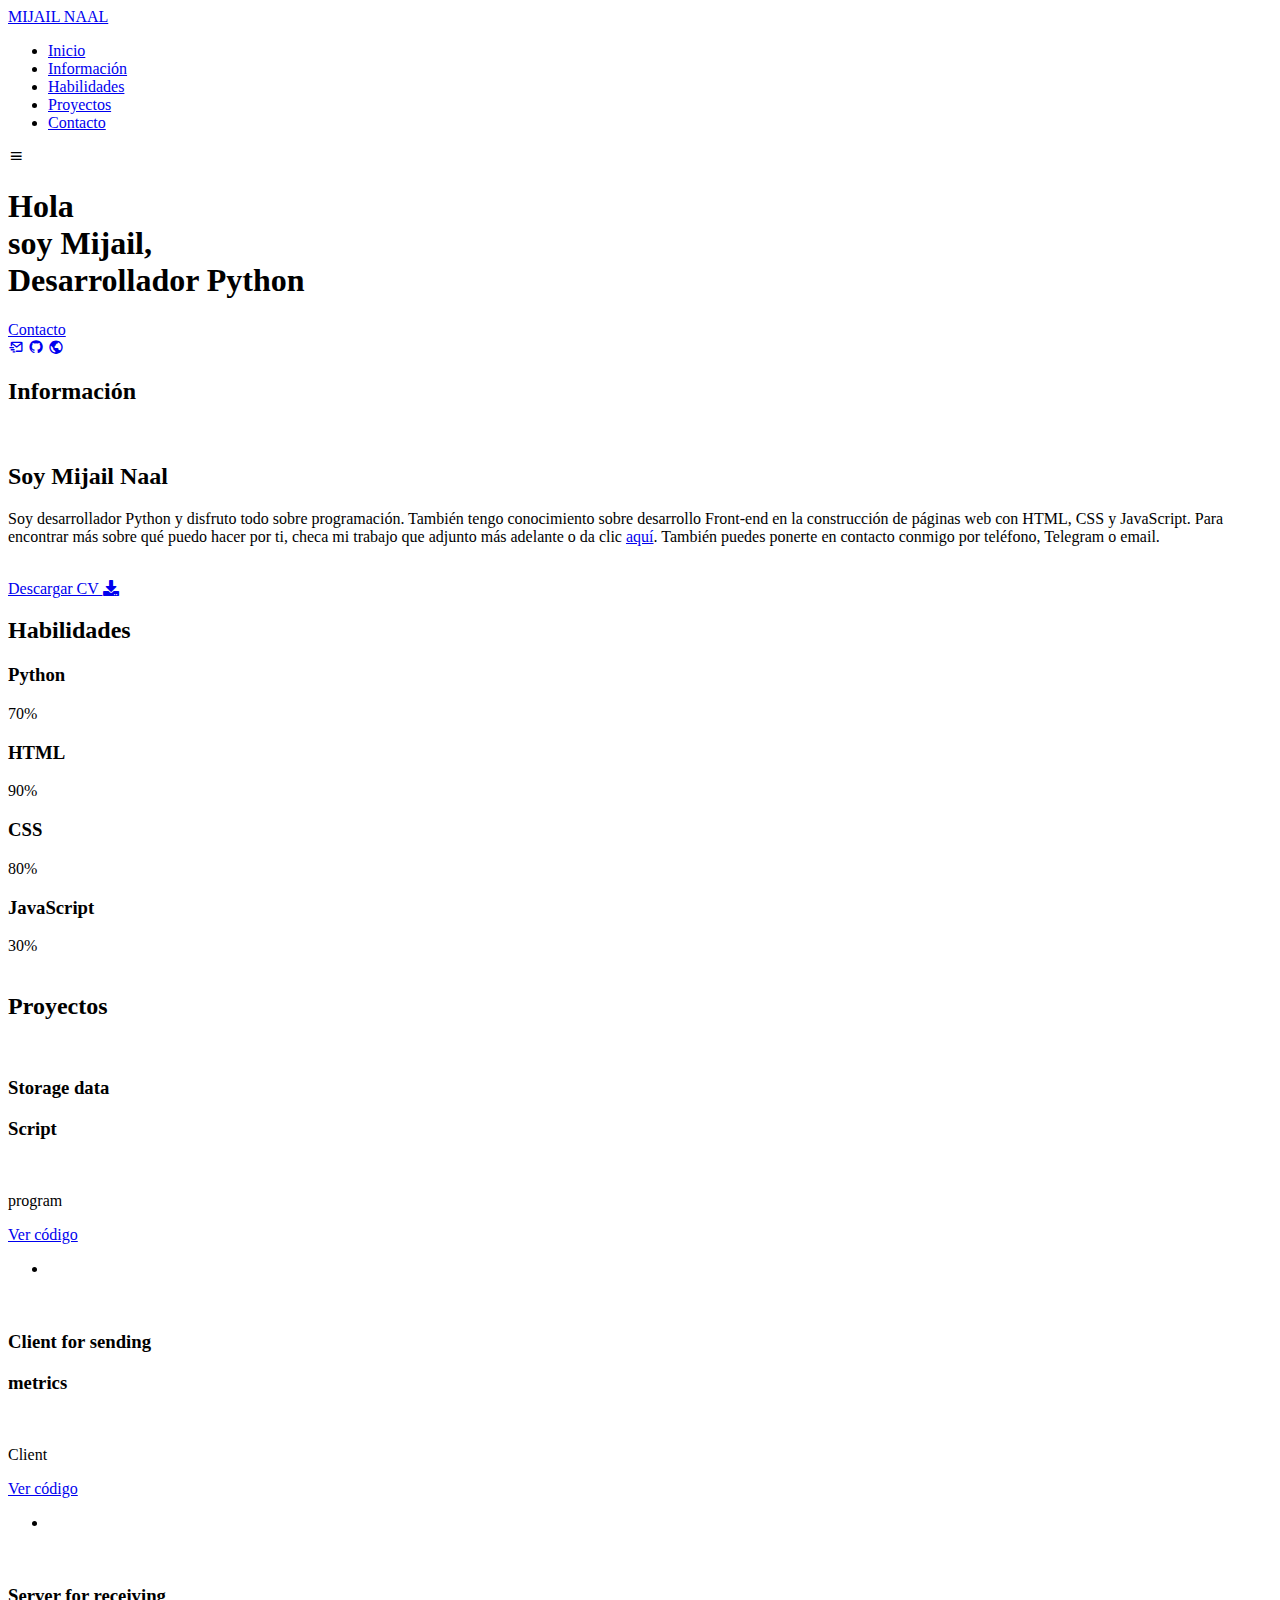
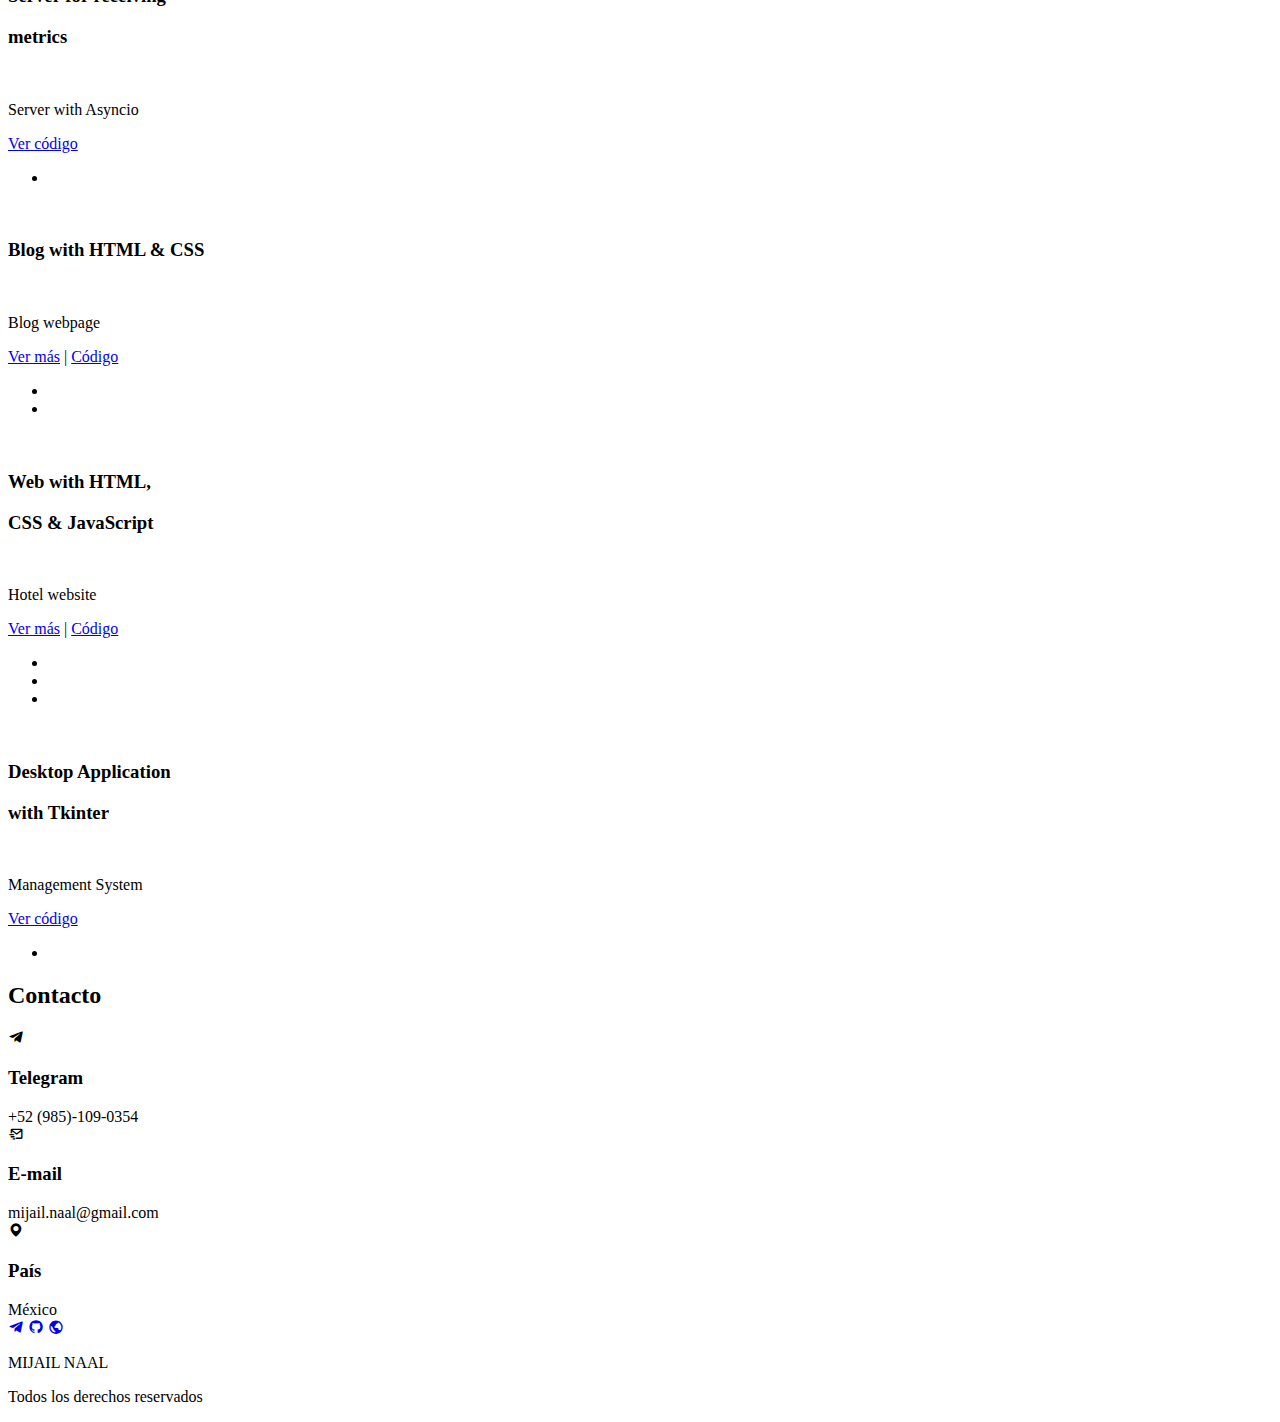
==== es.html @ ea634a6d "Update es.html" ====
<!DOCTYPE html>
<html lang="es">

<head>
    <meta charset="UTF-8">
    <meta http-equiv="X-UA-Compatible" content="IE=edge">
    <meta name="viewport" content="width=device-width, initial-scale=1.0">

    <link rel="stylesheet" href="assets/css/styles.css">

    <!-- =====BOX ICONS===== -->
    <link href='https://cdn.jsdelivr.net/npm/boxicons@2.0.5/css/boxicons.min.css' rel='stylesheet'>
    <link rel="stylesheet" href="https://cdnjs.cloudflare.com/ajax/libs/font-awesome/5.15.4/css/all.min.css">

    <title>Portafolio MIJAIL NAAL</title>
</head>

<body>
    <!--===== HEADER =====-->
    <header class="l-header">
        <nav class="nav bd-grid">
            <div>
                <a href="#" class="nav__logo">MIJAIL NAAL</a>
            </div>
            <div class="nav__menu" id="nav-menu">
                <ul class="nav__list">
                    <li class="nav__item"><a href="#home" class="nav__link active-link">Inicio</a></li>
                    <li class="nav__item"><a href="#about" class="nav__link">Información</a></li>
                    <li class="nav__item"><a href="#skills" class="nav__link">Habilidades</a></li>
                    <li class="nav__item"><a href="#work" class="nav__link">Proyectos</a></li>
                    <li class="nav__item"><a href="#contact" class="nav__link">Contacto</a></li>
                </ul>
            </div>
            <div class="nav__toggle" id="nav-toggle">
                <i class='bx bx-menu'></i>
            </div>
        </nav>
    </header>

    <main class="l-main">
        <!--===== HOME =====-->
        <div class="home__background">
            <section class="home bd-grid" id="home">
                <div class="home__data">
                    <h1 class="home__title">Hola<br>soy <span class="home__title-color">Mijail,</span><br> Desarrollador
                        Python
                    </h1>
                    <a href="#contact" class="button button__transition">Contacto</a>
                </div>
                <div class="home__social">
                    <a href="#contact" class="home__social-icon"><i class='bx bx-mail-send'></i></a>
                    <a href="https://github.com/MIJAIL-NAAL" target="_blank" class="home__social-icon"><i
                            class='bx bxl-github'></i></a>
                    <a href="index.html" class="home__social-icon" title="English"><i class="bx bx-world"></i></a>
                </div>
            </section>
        </div>

        <!--===== ABOUT =====-->
        <section class="about section " id="about">
            <h2 class="section-title">Información</h2>
            <div class="about__container bd-grid">
                <div class="about__img">
                    <img src="assets/img/about.jpg" alt="">
                </div>
                <div>
                    <h2 class="about__subtitle">Soy Mijail Naal</h2>
                    <p class="about__text">Soy desarrollador Python y disfruto todo sobre programación. También tengo
                        conocimiento sobre desarrollo Front-end en la construcción de páginas web con HTML, CSS y
                        JavaScript. Para encontrar más sobre qué puedo hacer por ti, checa mi trabajo que adjunto más
                        adelante o da clic <a href="#work">aquí</a>. También puedes ponerte en contacto conmigo por
                        teléfono, Telegram o email.
                    </p>
                    <br>
                    <div>
                        <a download="" href="assets/cv/cv-esp.pdf" target="_blank" class="button">
                            Descargar CV <i class="fas fa-download button__icon"></i>
                        </a>
                    </div>
                </div>
            </div>
        </section>

        <!--===== SKILLS =====-->
        <section class="skills section" id="skills">
            <h2 class="section-title">Habilidades</h2>
            <div class="skills__container bd-grid">
                <div>
                    <div class="skills__data">
                        <div class="skills__names">
                            <h3 class="skills__name">Python</h3>
                            <span class="skills__number">70%</span>
                        </div>
                        <div class="skills__bar">
                            <span class="skills__percentage skills__python"></span>
                        </div>
                    </div>
                    <div class="skills__data">
                        <div class="skills__names">
                            <h3 class="skills__name">HTML</h3>
                            <span class="skills__number">90%</span>
                        </div>
                        <div class="skills__bar">
                            <span class="skills__percentage skills__html"></span>
                        </div>
                    </div>
                    <div class="skills__data">
                        <div class="skills__names">

                            <h3 class="skills__name">CSS</h3>
                            <span class="skills__number">80%</span>
                        </div>
                        <div class="skills__bar">
                            <span class="skills__percentage skills__css"></span>
                        </div>
                    </div>
                    <div class="skills__data">
                        <div class="skills__names">
                            <h3 class="skills__name">JavaScript</h3>
                            <span class="skills__number">30%</span>
                        </div>
                        <div class="skills__bar">
                            <span class="skills__percentage skills__js"></span>
                        </div>
                    </div>
                </div>
                <div>
                    <img src="assets/img/skills.jpg" alt="" class="skills__img">
                </div>
            </div>
        </section>

        <!--===== WORK =====-->
        <section class="work section" id="work">
            <h2 class="section-title">Proyectos</h2>
            <div class="work__container bd-grid">
                <div>
                    <div class="work__img">
                        <img src="assets/img/work-0.jpg" alt="">
                        <div class="content">
                            <h3>Storage data</h3>
                            <h3>Script</h3>
                            <br>
                            <p>program</p>
                            <a href="https://github.com/MIJAIL-NAAL/storage" target="_blank" class="btn">Ver código</a>
                        </div>
                    </div>
                    <div class="tech-container">
                        <ul class="tech-ul">
                            <li class="tech-li"><img src="assets/img/logos/python.svg" alt=""></li>
                        </ul>
                    </div>
                </div>
                <div>
                    <div class="work__img">
                        <img src="assets/img/work-1.jpg" alt="">
                        <div class="content">
                            <h3>Client for sending</h3>
                            <h3>metrics</h3>
                            <br>
                            <p>Client</p>
                            <a href="https://github.com/MIJAIL-NAAL/client" target="_blank" class="btn">Ver código</a>
                        </div>
                    </div>
                    <div class="tech-container">
                        <ul class="tech-ul">
                            <li class="tech-li"><img src="assets/img/logos/python.svg" alt=""></li>
                        </ul>
                    </div>
                </div>
                <div>
                    <div class="work__img">
                        <img src="assets/img/work-2.jpg" alt="">
                        <div class="content">
                            <h3>Server for receiving</h3>
                            <h3>metrics</h3>
                            <br>
                            <p>Server with Asyncio</p>
                            <a href="https://github.com/MIJAIL-NAAL/server" target="_blank" class="btn">Ver código</a>
                        </div>
                    </div>
                    <div class="tech-container">
                        <ul class="tech-ul">
                            <li class="tech-li"><img src="assets/img/logos/python.svg" alt=""></li>
                        </ul>
                    </div>
                </div>

                <!---->

                <div>
                    <div class="work__img">
                        <img src="assets/img/work-3.jpg" alt="">
                        <div class="content">
                            <h3>Blog with HTML & CSS</h3>
                            <br>
                            <p>Blog webpage</p>
                            <a href="https://mijail-naal.github.io/blog/index.html" target="_blank" class="btn">Ver más</a> |
                            <a href="https://github.com/MIJAIL-NAAL/blog" target="_blank" class="btn">Código</a>
                        </div>
                    </div>
                    <div class="tech-container">
                        <ul class="tech-ul">
                            <li class="tech-li"><img src="assets/img/logos/html5.svg" alt=""></li>
                            <li class="tech-li"><img src="assets/img/logos/css3.svg" alt=""></li>
                        </ul>
                    </div>
                </div>
                <div>
                    <div class="work__img">
                        <img src="assets/img/work-4.jpg" alt="">
                        <div class="content">
                            <h3>Web with HTML,</h3>
                            <h3>CSS & JavaScript</h3>
                            <br>
                            <p>Hotel website</p>
                            <a href="https://mijail-naal.github.io/lorem/index.html" target="_blank" class="btn">Ver más</a> |
                            <a href="https://github.com/MIJAIL-NAAL/lorem" target="_blank" class="btn">Código</a>
                        </div>
                    </div>
                    <div class="tech-container">
                        <ul class="tech-ul">
                            <li class="tech-li"><img src="assets/img/logos/html5.svg" alt=""></li>
                            <li class="tech-li"><img src="assets/img/logos/css3.svg" alt=""></li>
                            <li class="tech-li"><img src="assets/img/logos/javascript.svg" alt=""></li>
                        </ul>
                    </div>
                </div>
                <div>
                    <div class="work__img">
                        <img src="assets/img/work-5.jpg" alt="">
                        <div class="content"> 
                            <h3>Desktop Application</h3>
                            <h3>with Tkinter</h3>
                            <br>
                            <p>Management System</p>
                            <a href="https://github.com/MIJAIL-NAAL/desktop_app" target="_blank" class="btn">Ver código</a>
                        </div>
                    </div>
                    <div class="tech-container">
                        <ul class="tech-ul">
                            <li class="tech-li"><img src="assets/img/logos/python.svg" alt=""></li>
                        </ul>
                    </div>
                </div>
            </div>
        </section>

        <!--================= CONTACT ME ==================-->
        <section class="contact section contact__section" id="contact">
            <h2 class="section-title">Contacto</h2>
            <div class="contact__container container bd-grid">
                <div class="contact__information">
                    <i class="bx bxl-telegram contact__icon"></i>
                    <div>
                        <h3 class="contact__title">Telegram</h3>
                        <span class="contact__subtitle">+52 (985)-109-0354</span>
                    </div>
                </div>
                <div class="contact__information">
                    <i class="bx bx-mail-send contact__icon"></i>
                    <div>
                        <h3 class="contact__title">E-mail</h3>
                        <span class="contact__subtitle">mijail.naal@gmail.com</span>
                    </div>
                </div>
                <div class="contact__information">
                    <i class="bx bxs-map contact__icon"></i>
                    <div>
                        <h3 class="contact__title">País</h3>
                        <span class="contact__subtitle">México</span>
                    </div>
                </div>
            </div>
        </section>
    </main>

    <!--===== FOOTER =====-->
    <footer class="footer">
        <div class="footer__social">
            <a href="#contact" class="footer__icon"><i class='bx bxl-telegram'></i></a>
            <a href="https://github.com/MIJAIL-NAAL" target="_blank" class="footer__icon"><i
                    class='bx bxl-github'></i></a>
            <a href="index.html" class="footer__icon" title="Translate"><i class="bx bx-world"></i></a>
        </div>
        <p class="footer__title">MIJAIL NAAL</p>
        <span></span>
        <p class="footer__rights">Todos los derechos reservados</p>
    </footer>

    <!--===== SCROLL REVEAL =====-->
    <script src="https://unpkg.com/scrollreveal"></script>

    <!--===== MAIN JS =====-->
    <script src="assets/js/main.js"></script>
</body>

</html>
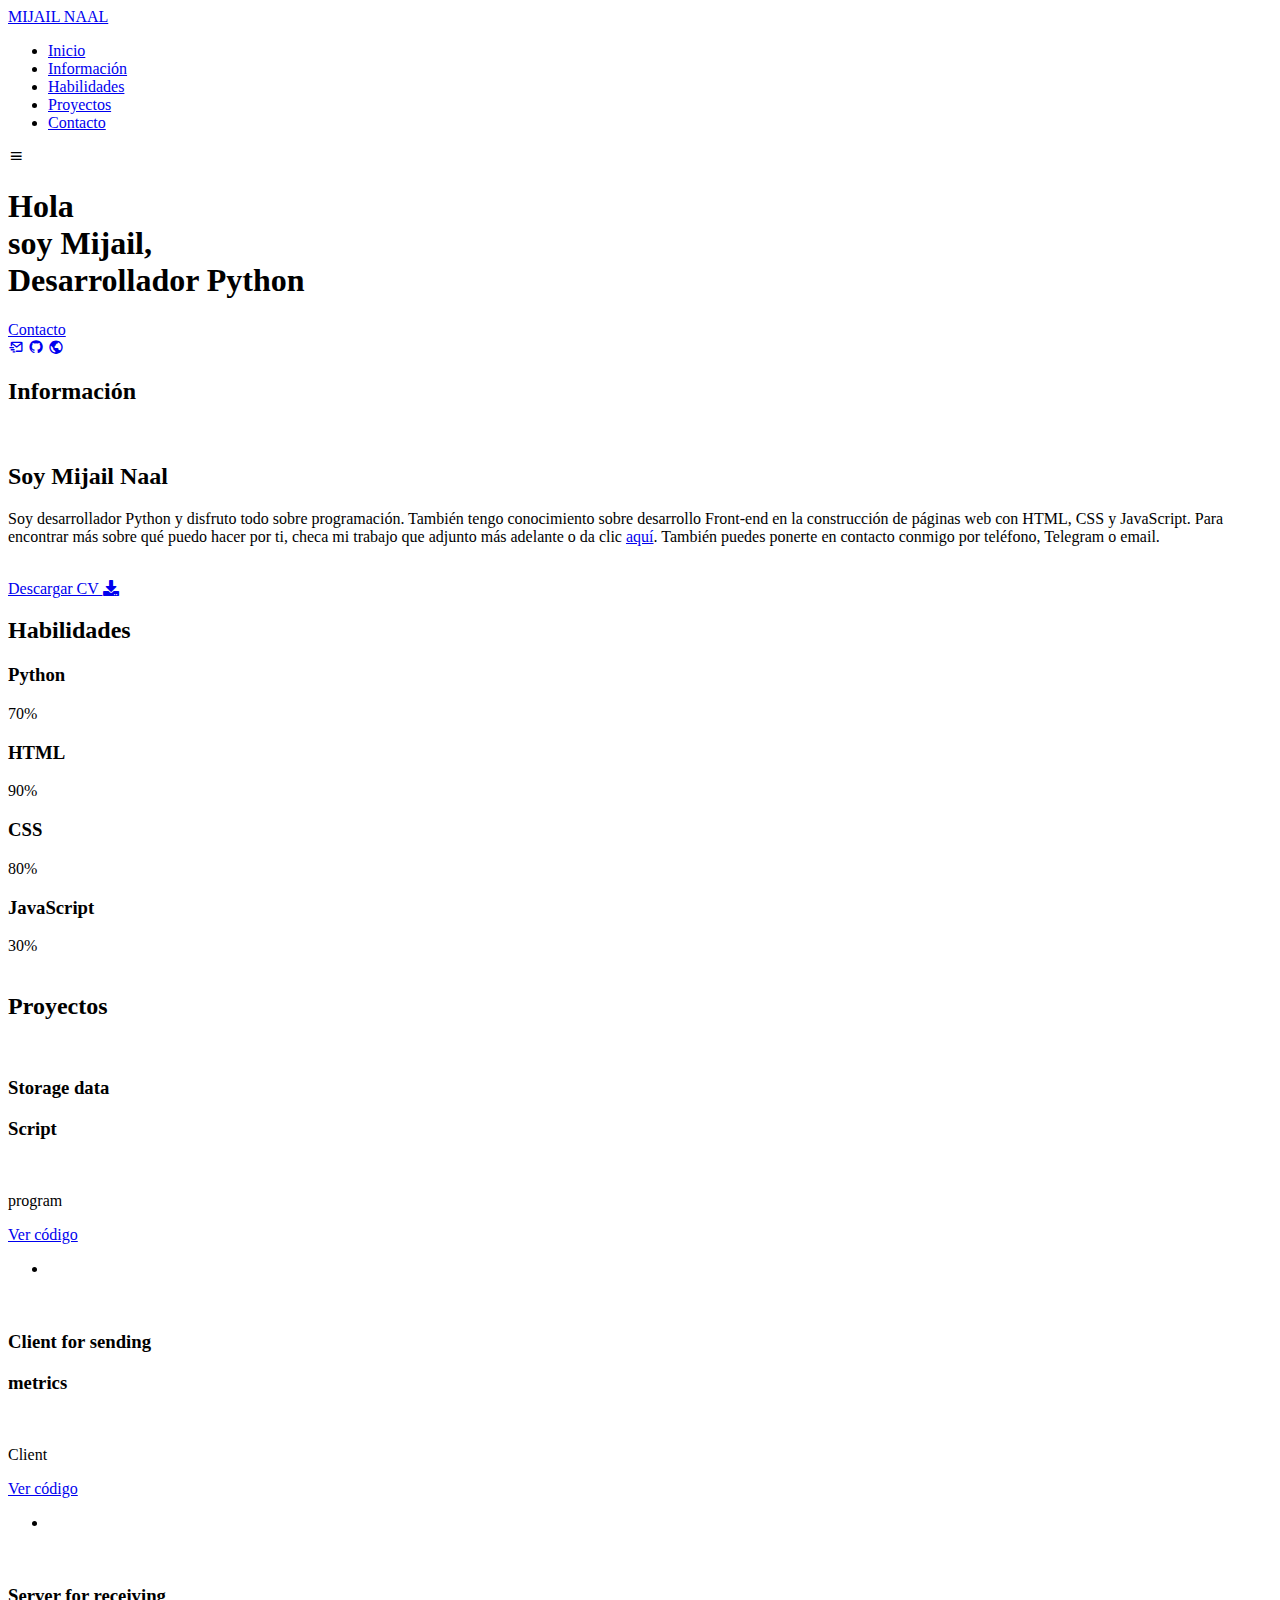
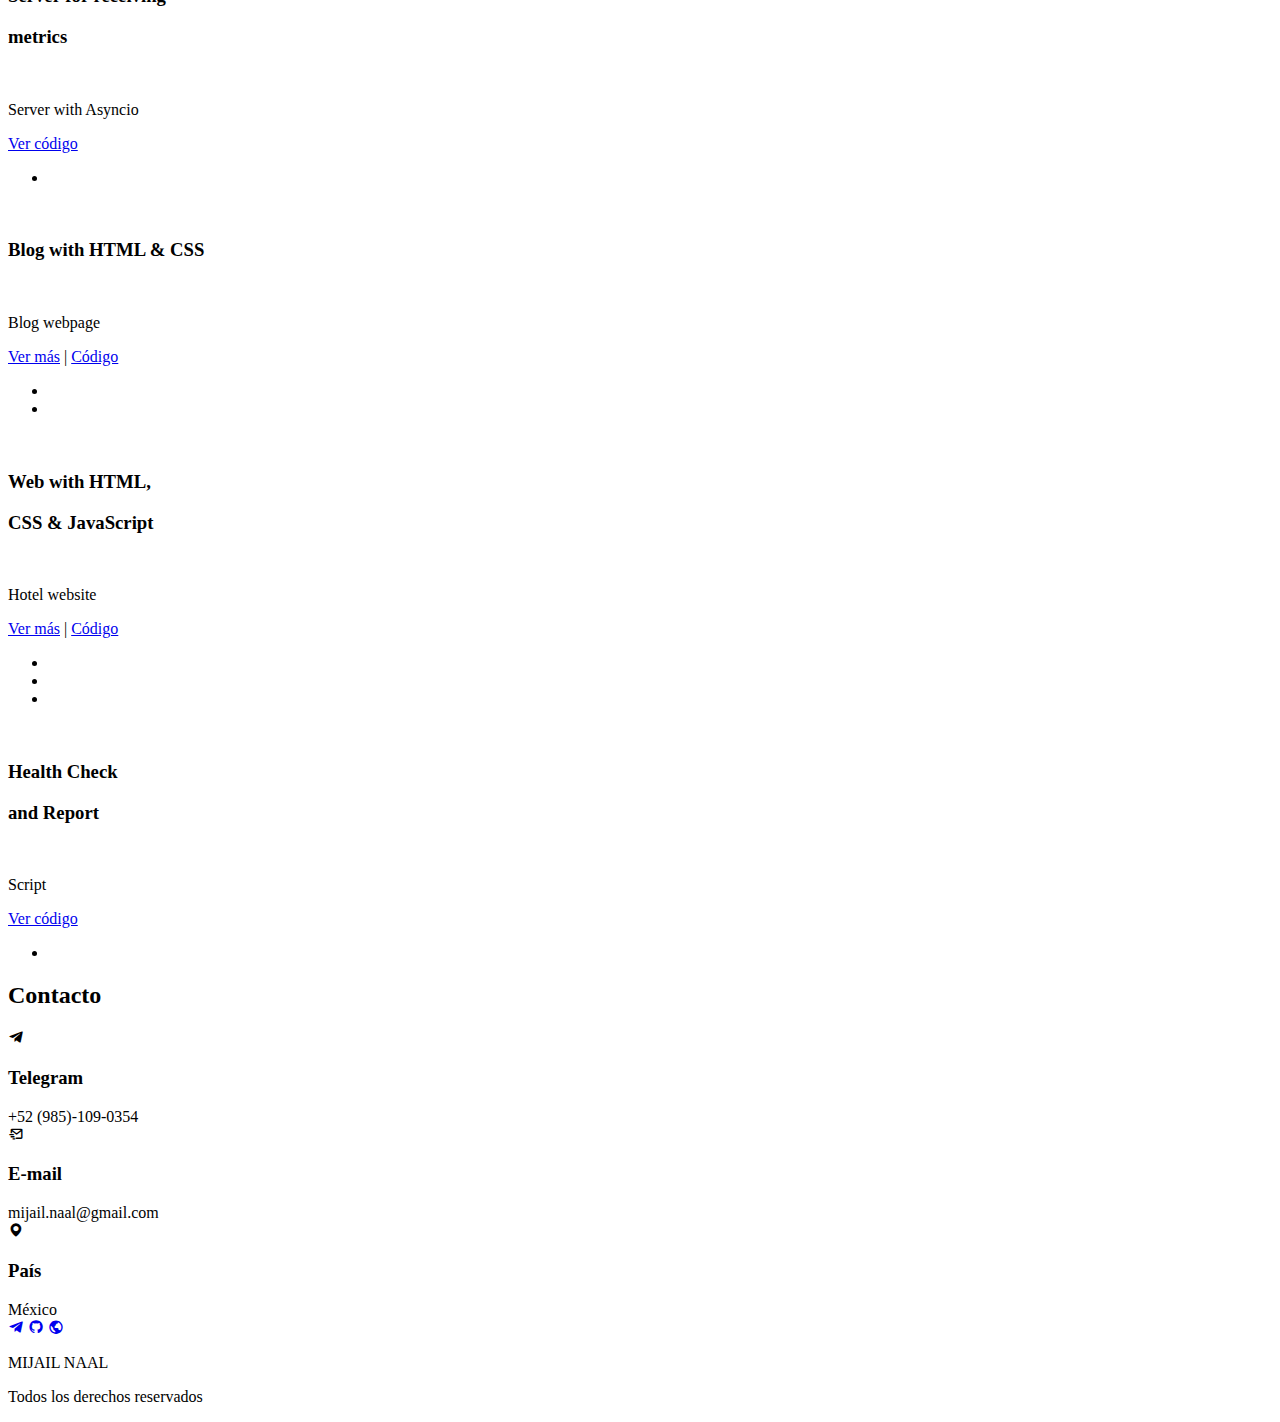
==== commit 43a5b888: "Update es.html" ====
--- a/es.html
+++ b/es.html
@@ -230,11 +230,11 @@
                     <div class="work__img">
                         <img src="assets/img/work-5.jpg" alt="">
                         <div class="content"> 
-                            <h3>Desktop Application</h3>
-                            <h3>with Tkinter</h3>
-                            <br>
-                            <p>Management System</p>
-                            <a href="https://github.com/MIJAIL-NAAL/desktop_app" target="_blank" class="btn">Ver código</a>
+                            <h3>Health Check</h3>
+                            <h3>and Report</h3>
+                            <br>
+                            <p>Script</p>
+                            <a href="https://github.com/MIJAIL-NAAL/health" target="_blank" class="btn">Ver código</a>
                         </div>
                     </div>
                     <div class="tech-container">
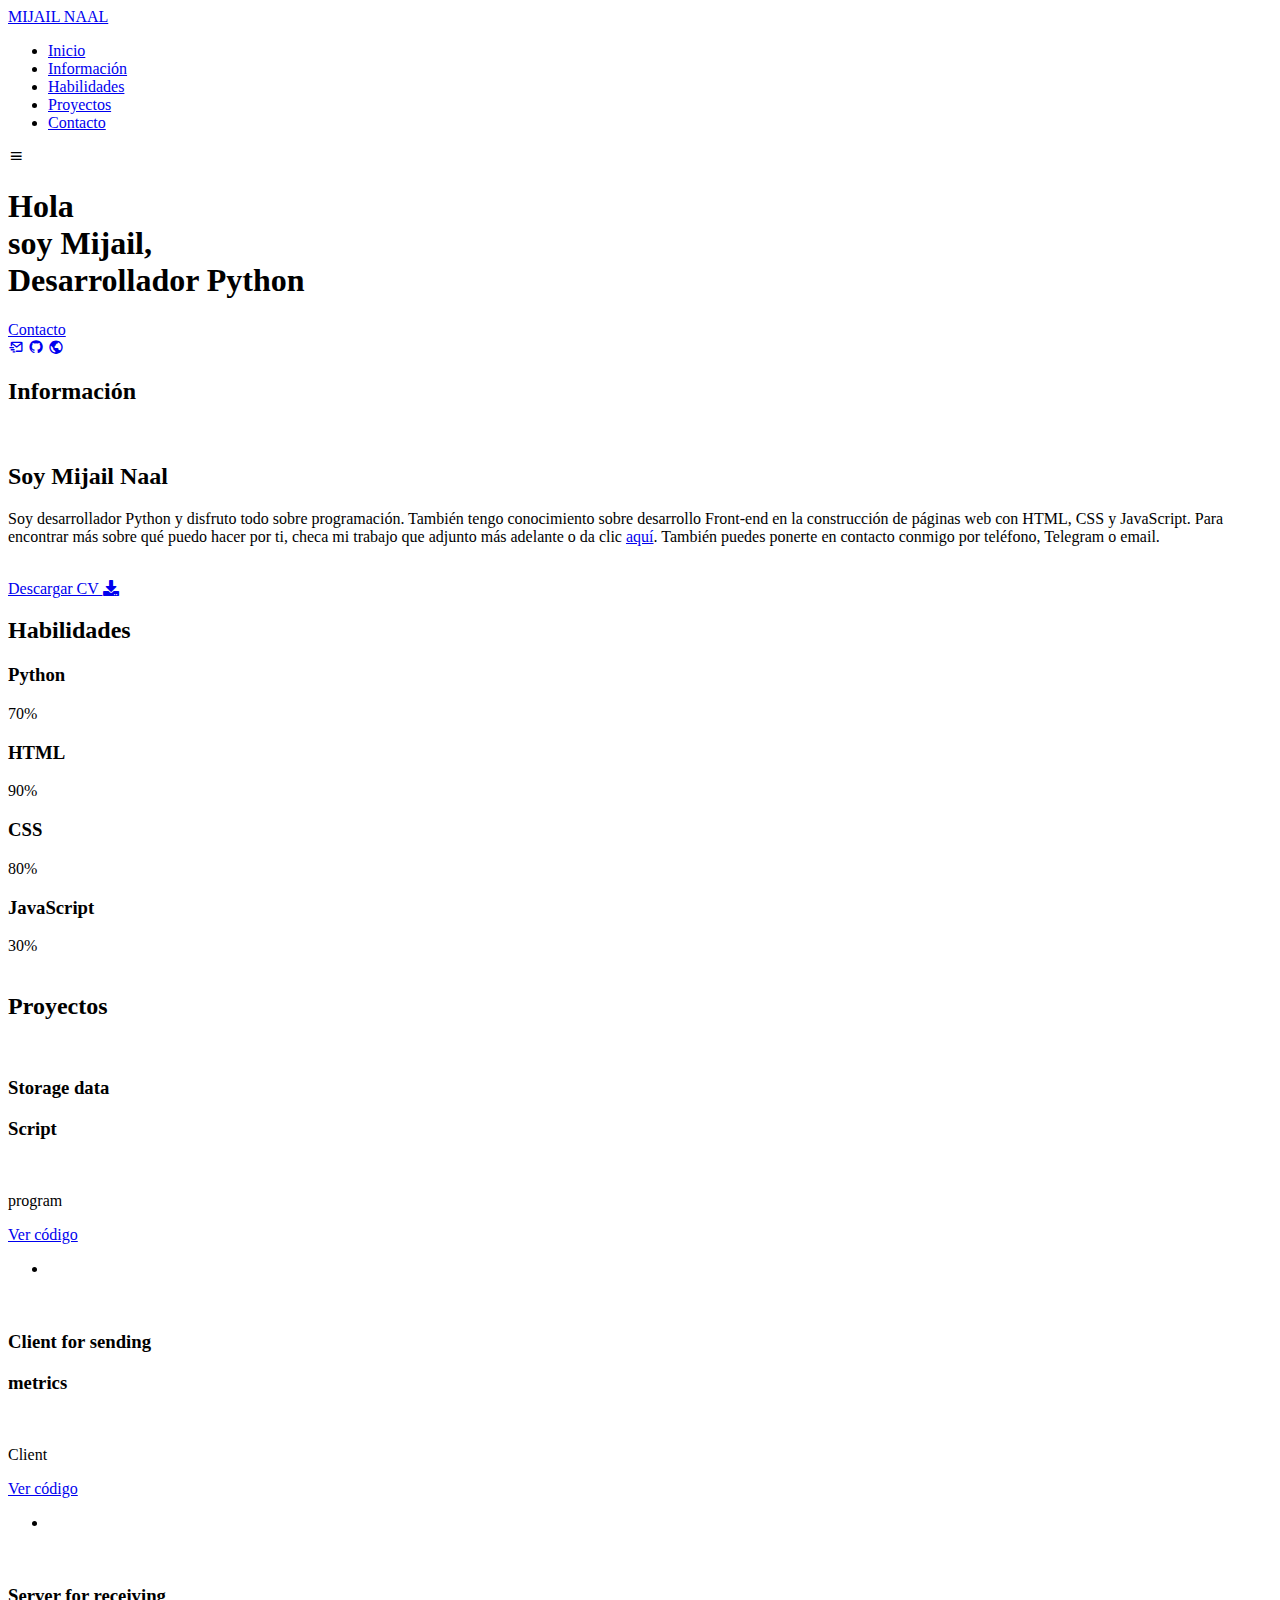
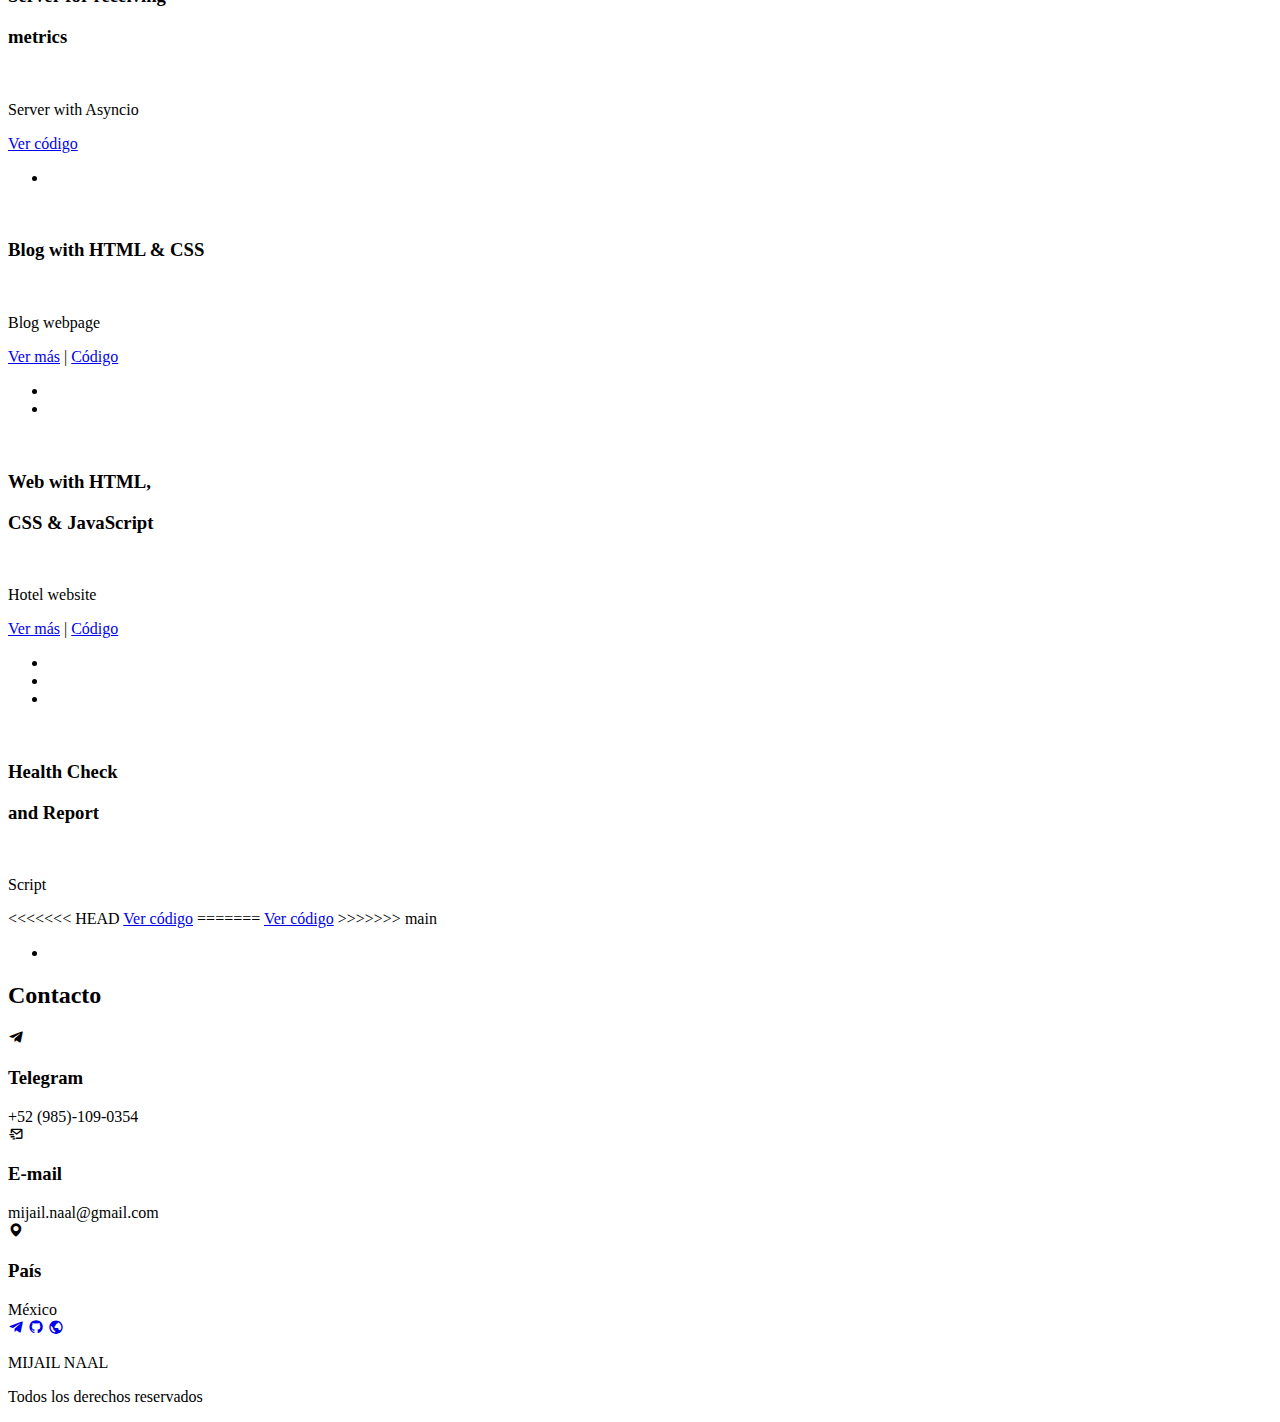
==== commit 95eb6dfd: "update main from gh.pages" ====
--- a/es.html
+++ b/es.html
@@ -234,7 +234,11 @@
                             <h3>and Report</h3>
                             <br>
                             <p>Script</p>
+<<<<<<< HEAD
                             <a href="https://github.com/MIJAIL-NAAL/health" target="_blank" class="btn">Ver código</a>
+=======
+                            <a href="https://github.com/MIJAIL-NAAL/desktop_app" target="_blank" class="btn">Ver código</a>
+>>>>>>> main
                         </div>
                     </div>
                     <div class="tech-container">
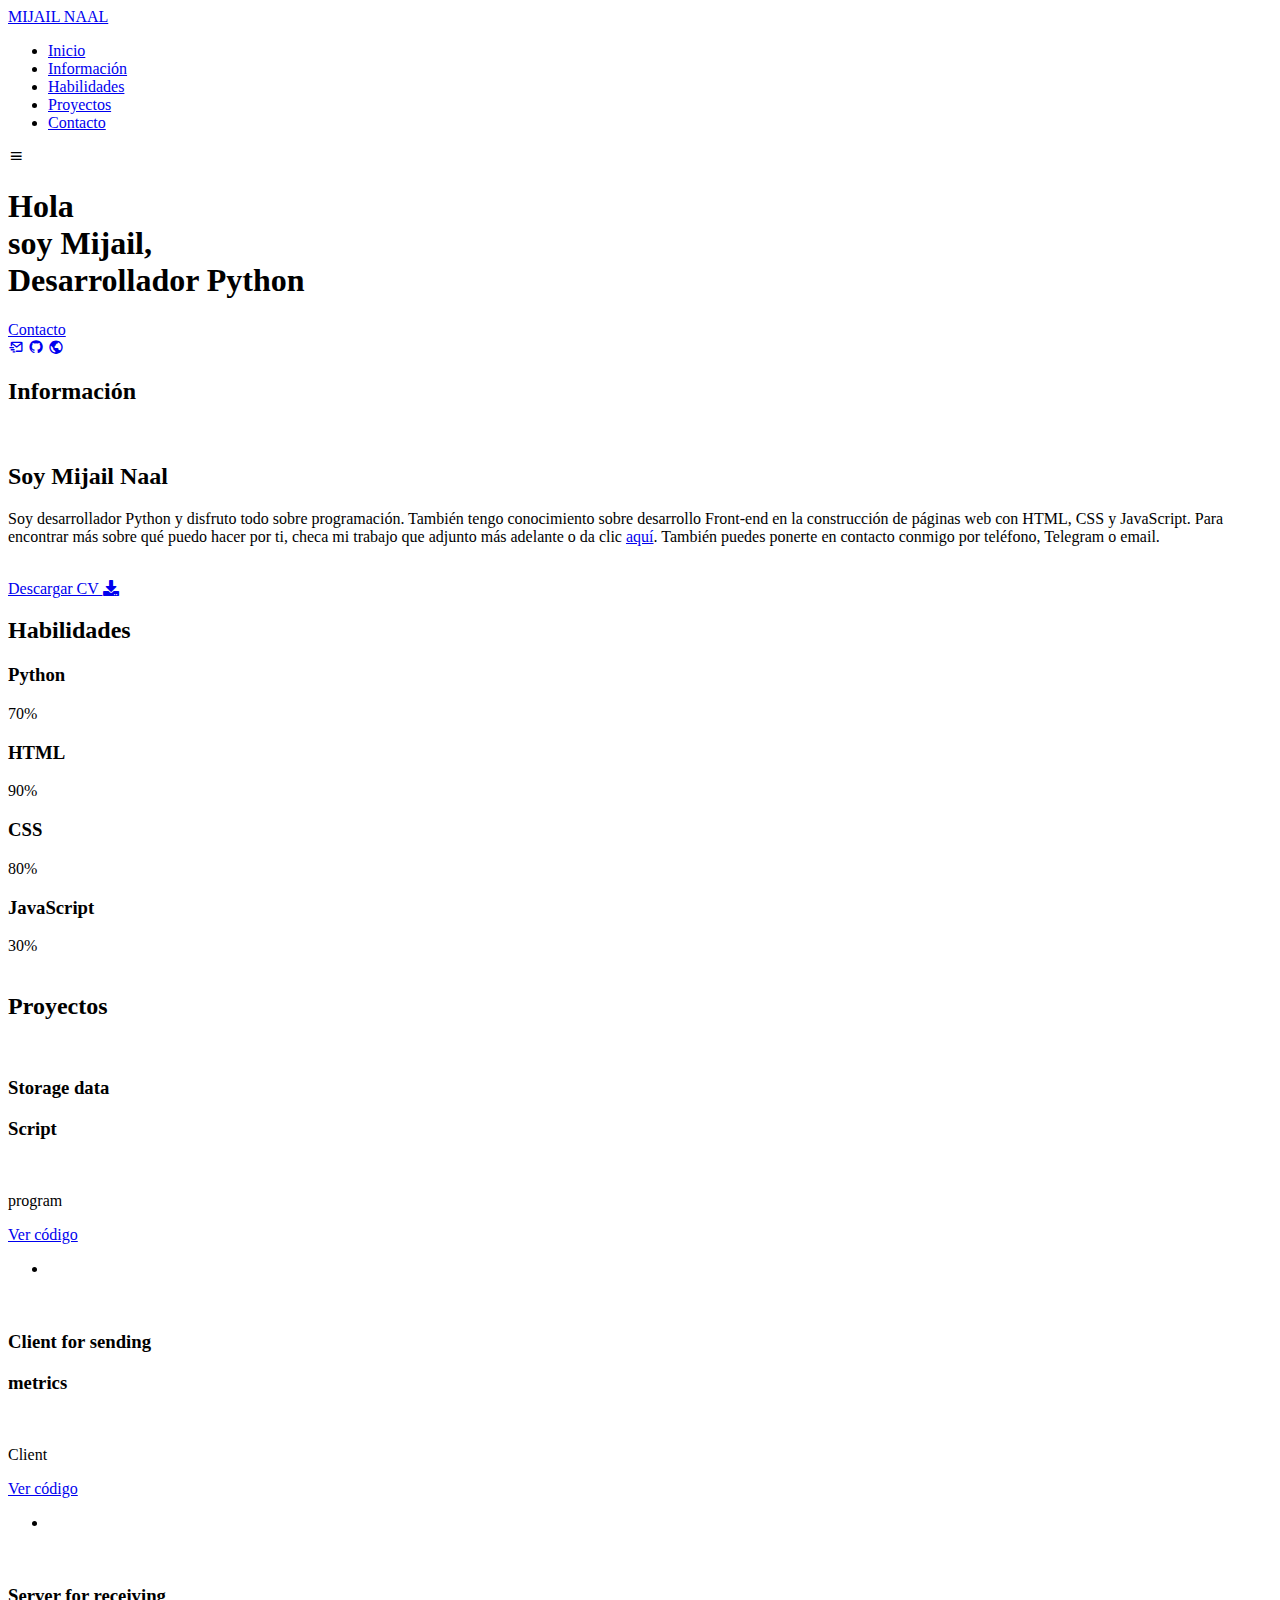
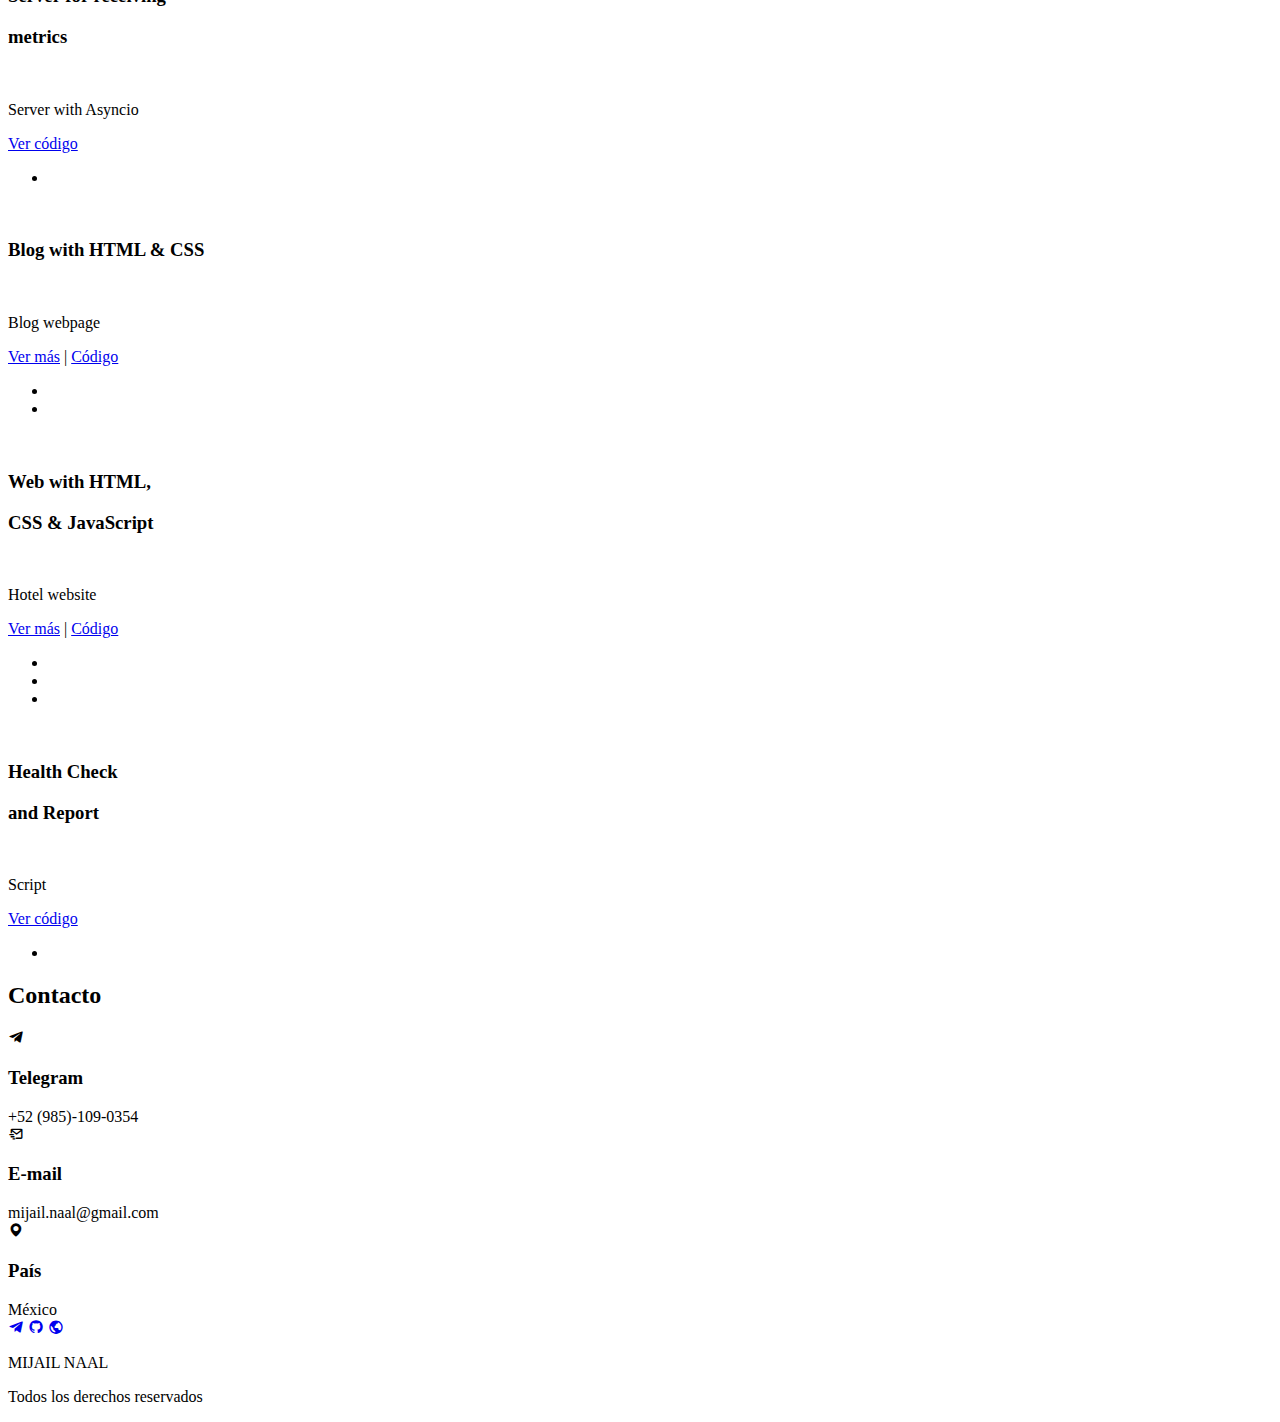
==== commit f3320640: "mod. es.html" ====
--- a/es.html
+++ b/es.html
@@ -234,11 +234,7 @@
                             <h3>and Report</h3>
                             <br>
                             <p>Script</p>
-<<<<<<< HEAD
                             <a href="https://github.com/MIJAIL-NAAL/health" target="_blank" class="btn">Ver código</a>
-=======
-                            <a href="https://github.com/MIJAIL-NAAL/desktop_app" target="_blank" class="btn">Ver código</a>
->>>>>>> main
                         </div>
                     </div>
                     <div class="tech-container">
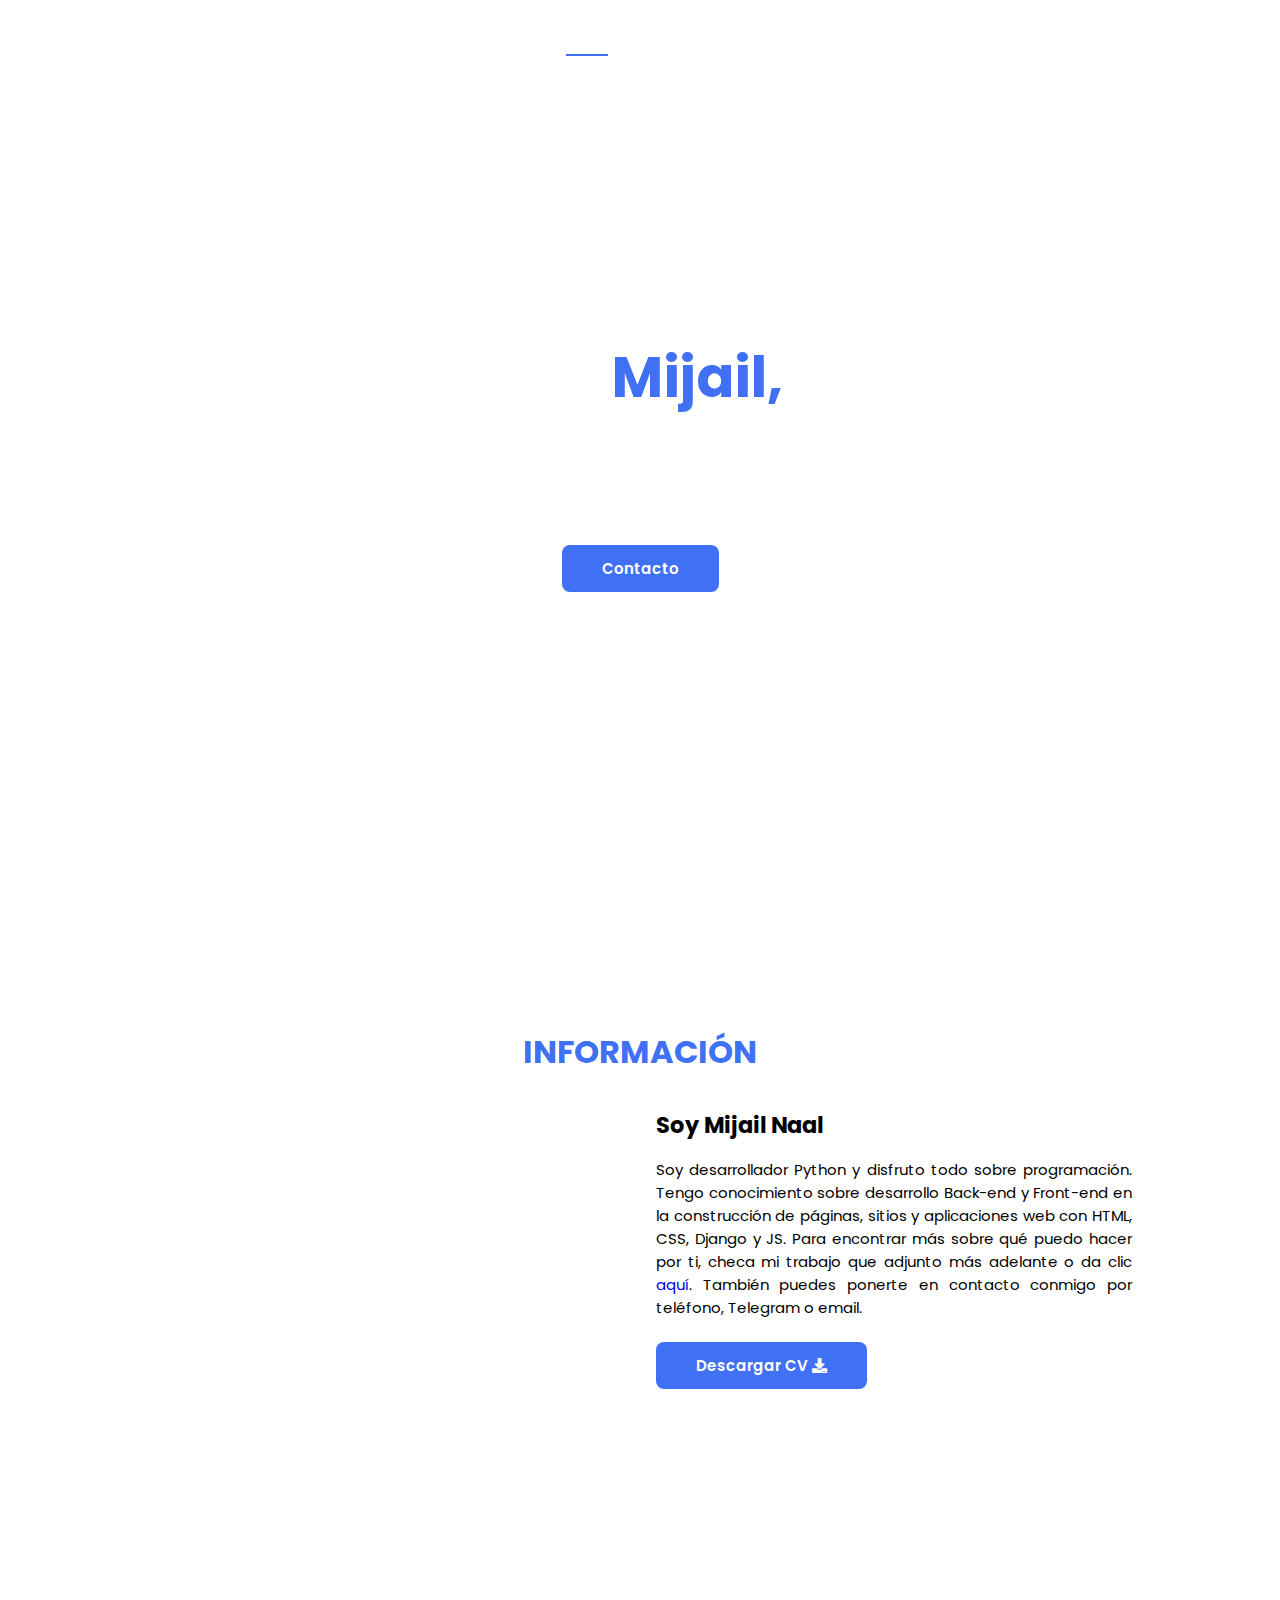
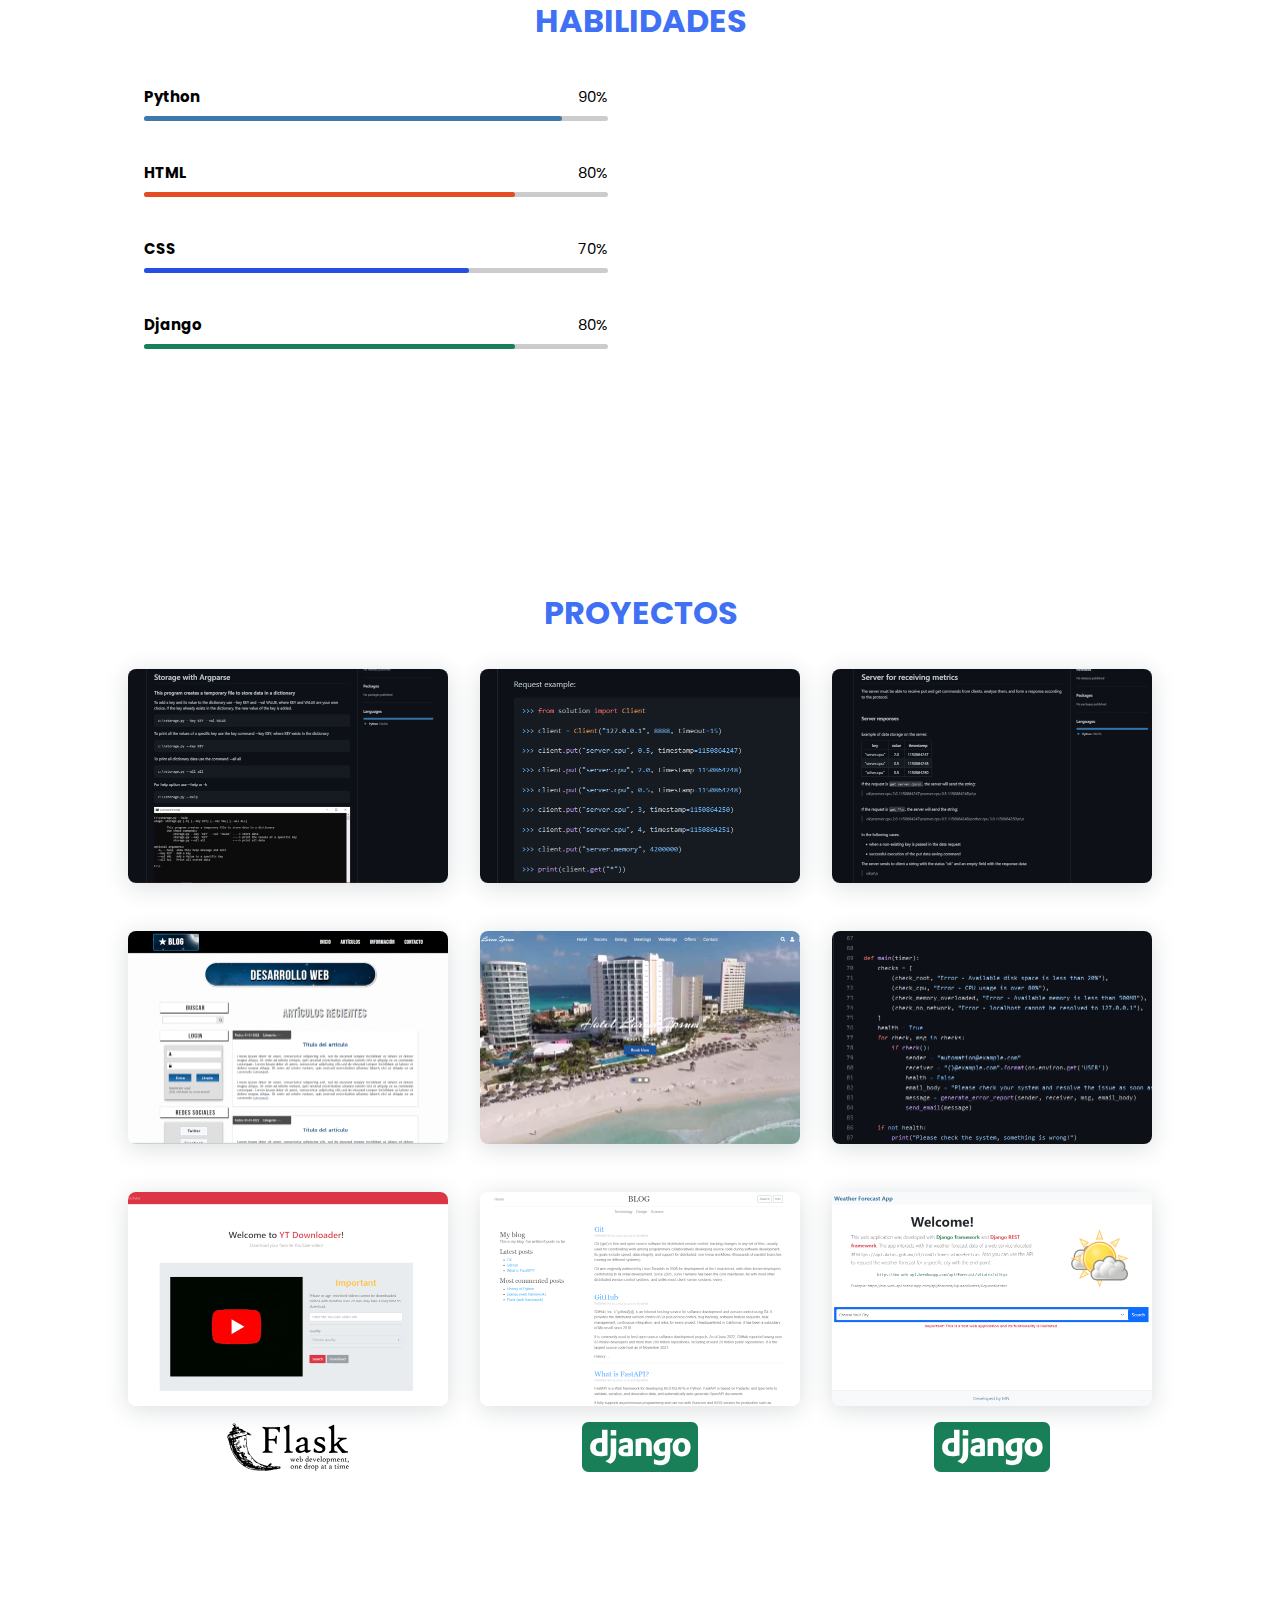
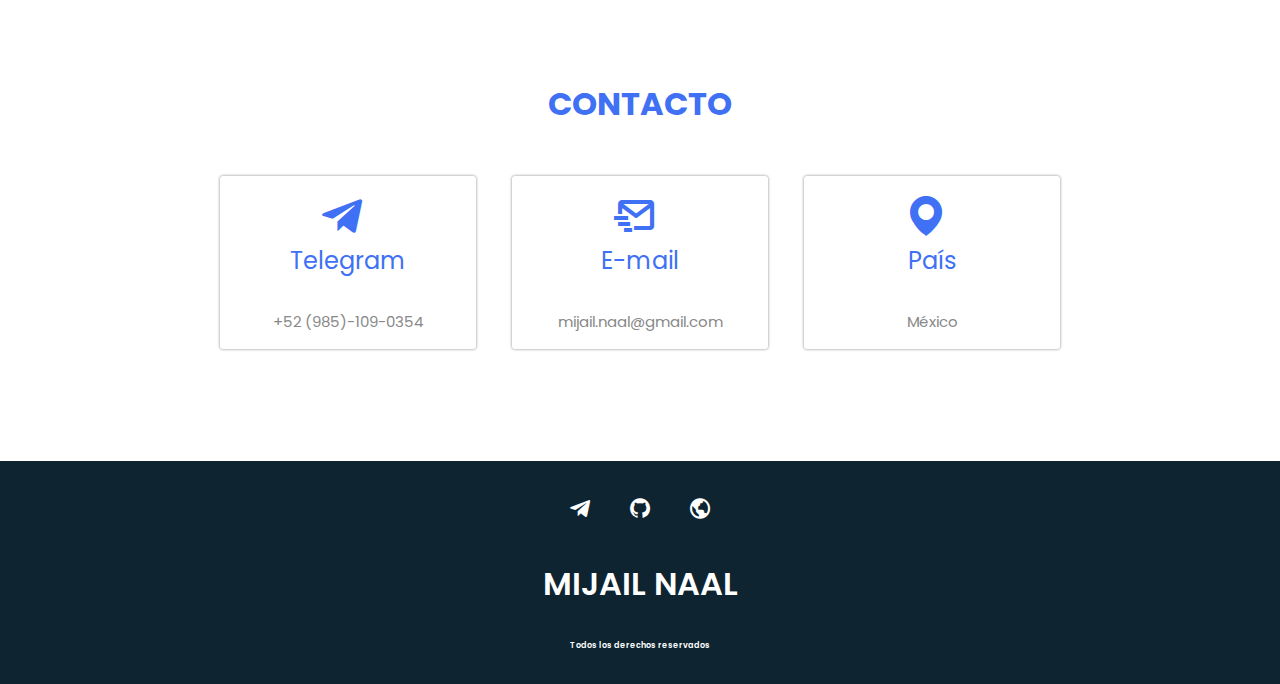
==== commit 7d5b4d4b: "update me" ====
--- a/es.html
+++ b/es.html
@@ -65,9 +65,9 @@
                 </div>
                 <div>
                     <h2 class="about__subtitle">Soy Mijail Naal</h2>
-                    <p class="about__text">Soy desarrollador Python y disfruto todo sobre programación. También tengo
-                        conocimiento sobre desarrollo Front-end en la construcción de páginas web con HTML, CSS y
-                        JavaScript. Para encontrar más sobre qué puedo hacer por ti, checa mi trabajo que adjunto más
+                    <p class="about__text">Soy desarrollador Python y disfruto todo sobre programación. Tengo
+                        conocimiento sobre desarrollo Back-end y Front-end en la construcción de páginas, sitios y aplicaciones 
+                        web con HTML, CSS, Django y JS. Para encontrar más sobre qué puedo hacer por ti, checa mi trabajo que adjunto más
                         adelante o da clic <a href="#work">aquí</a>. También puedes ponerte en contacto conmigo por
                         teléfono, Telegram o email.
                     </p>
@@ -89,7 +89,7 @@
                     <div class="skills__data">
                         <div class="skills__names">
                             <h3 class="skills__name">Python</h3>
-                            <span class="skills__number">70%</span>
+                            <span class="skills__number">90%</span>
                         </div>
                         <div class="skills__bar">
                             <span class="skills__percentage skills__python"></span>
@@ -98,7 +98,7 @@
                     <div class="skills__data">
                         <div class="skills__names">
                             <h3 class="skills__name">HTML</h3>
-                            <span class="skills__number">90%</span>
+                            <span class="skills__number">80%</span>
                         </div>
                         <div class="skills__bar">
                             <span class="skills__percentage skills__html"></span>
@@ -108,7 +108,7 @@
                         <div class="skills__names">
 
                             <h3 class="skills__name">CSS</h3>
-                            <span class="skills__number">80%</span>
+                            <span class="skills__number">70%</span>
                         </div>
                         <div class="skills__bar">
                             <span class="skills__percentage skills__css"></span>
@@ -116,11 +116,11 @@
                     </div>
                     <div class="skills__data">
                         <div class="skills__names">
-                            <h3 class="skills__name">JavaScript</h3>
-                            <span class="skills__number">30%</span>
+                            <h3 class="skills__name">Django</h3>
+                            <span class="skills__number">80%</span>
                         </div>
                         <div class="skills__bar">
-                            <span class="skills__percentage skills__js"></span>
+                            <span class="skills__percentage skills__dj"></span>
                         </div>
                     </div>
                 </div>
@@ -136,12 +136,12 @@
             <div class="work__container bd-grid">
                 <div>
                     <div class="work__img">
-                        <img src="assets/img/work-0.jpg" alt="">
+                        <img src="assets/img/work/storage.png" alt="">
                         <div class="content">
                             <h3>Storage data</h3>
-                            <h3>Script</h3>
-                            <br>
-                            <p>program</p>
+                            <h3>Argparse</h3>
+                            <br>
+                            <p>Program</p>
                             <a href="https://github.com/MIJAIL-NAAL/storage" target="_blank" class="btn">Ver código</a>
                         </div>
                     </div>
@@ -153,7 +153,7 @@
                 </div>
                 <div>
                     <div class="work__img">
-                        <img src="assets/img/work-1.jpg" alt="">
+                        <img src="assets/img/work/client.png" alt="">
                         <div class="content">
                             <h3>Client for sending</h3>
                             <h3>metrics</h3>
@@ -170,7 +170,7 @@
                 </div>
                 <div>
                     <div class="work__img">
-                        <img src="assets/img/work-2.jpg" alt="">
+                        <img src="assets/img/work/server.png" alt="">
                         <div class="content">
                             <h3>Server for receiving</h3>
                             <h3>metrics</h3>
@@ -190,11 +190,11 @@
 
                 <div>
                     <div class="work__img">
-                        <img src="assets/img/work-3.jpg" alt="">
+                        <img src="assets/img/work/blog-css.png" alt="">
                         <div class="content">
                             <h3>Blog with HTML & CSS</h3>
                             <br>
-                            <p>Blog webpage</p>
+                            <p>Web page</p>
                             <a href="https://mijail-naal.github.io/blog/index.html" target="_blank" class="btn">Ver más</a> |
                             <a href="https://github.com/MIJAIL-NAAL/blog" target="_blank" class="btn">Código</a>
                         </div>
@@ -208,12 +208,12 @@
                 </div>
                 <div>
                     <div class="work__img">
-                        <img src="assets/img/work-4.jpg" alt="">
-                        <div class="content">
-                            <h3>Web with HTML,</h3>
+                        <img src="assets/img/work/hotel.png" alt="">
+                        <div class="content">
+                            <h3>Website with HTML,</h3>
                             <h3>CSS & JavaScript</h3>
                             <br>
-                            <p>Hotel website</p>
+                            <p>Web site</p>
                             <a href="https://mijail-naal.github.io/lorem/index.html" target="_blank" class="btn">Ver más</a> |
                             <a href="https://github.com/MIJAIL-NAAL/lorem" target="_blank" class="btn">Código</a>
                         </div>
@@ -228,7 +228,7 @@
                 </div>
                 <div>
                     <div class="work__img">
-                        <img src="assets/img/work-5.jpg" alt="">
+                        <img src="assets/img/work/health.png" alt="">
                         <div class="content"> 
                             <h3>Health Check</h3>
                             <h3>and Report</h3>
@@ -240,6 +240,57 @@
                     <div class="tech-container">
                         <ul class="tech-ul">
                             <li class="tech-li"><img src="assets/img/logos/python.svg" alt=""></li>
+                        </ul>
+                    </div>
+                </div>
+                <div>
+                    <div class="work__img">
+                        <img src="assets/img/work/ytd.png" alt="">
+                        <div class="content">
+                            <h3>Video</h3>
+                            <h3>Downloader</h3>
+                            <br>
+                            <p>Web app</p>
+                            <a href="https://mn-apps.herokuapp.com/" target="_blank" class="btn">See more</a>
+                        </div>
+                    </div>
+                    <div class="tech-container">
+                        <ul class="tech-ul">
+                            <li class="tech-li-2"><img src="assets/img/logos/flask.svg" alt=""></li>
+                        </ul>
+                    </div>
+                </div>
+                <div>
+                    <div class="work__img">
+                        <img src="assets/img/work/blog.png" alt="">
+                        <div class="content">
+                            <h3>Blog with</h3>
+                            <h3>Django</h3>
+                            <br>
+                            <p>Web app</p>
+                            <a href="https://mn-blogapp.herokuapp.com/" target="_blank" class="btn">See more</a>
+                        </div>
+                    </div>
+                    <div class="tech-container">
+                        <ul class="tech-ul">
+                            <li class="tech-li-2"><img src="assets/img/logos/django.svg" alt=""></li>
+                        </ul>
+                    </div>
+                </div>
+                <div>
+                    <div class="work__img">
+                        <img src="assets/img/work/rest-api.png" alt="">
+                        <div class="content">
+                            <h3>Weather Forecast app</h3>
+                            <h3>with Django</h3>
+                            <br>
+                            <p>App REST-API</p>
+                            <a href="https://mn-web-api.herokuapp.com/" target="_blank" class="btn">See more</a>
+                        </div>
+                    </div>
+                    <div class="tech-container">
+                        <ul class="tech-ul">
+                            <li class="tech-li-2"><img src="assets/img/logos/django.svg" alt=""></li>
                         </ul>
                     </div>
                 </div>
--- a/assets/css/styles.css
+++ b/assets/css/styles.css
@@ -0,0 +1,689 @@
+/*===== GOOGLE FONTS =====*/
+@import url("https://fonts.googleapis.com/css2?family=Poppins:wght@400;600;700&display=swap");
+
+/*===== IMPORT FONTS =====*/
+
+/*===== VARIABLES CSS =====*/
+:root{
+  --header-height: 3rem;
+  --font-semi: 600;
+}
+
+/*===== Colores =====*/
+:root{
+  --first-color: #4070F4;
+  --second-color: #0E2431;
+}
+
+/*===== Fuente y tipografia =====*/
+:root{
+  --body-font: 'Poppins', sans-serif;
+  --big-font-size: 2rem;
+  --h2-font-size: 1.25rem;
+  --normal-font-size: 0.938rem;
+}
+
+/*===== Margenes =====*/
+:root{
+  --mb-1: 0.5rem;
+  --mb-2: 1rem;
+  --mb-3: 1.5rem;
+  --mb-4: 2rem;
+  --mb-5: 2.5rem;
+  --mb-6: 3rem;
+}
+
+/*===== z index =====*/
+:root{
+  --z-back: -10;
+  --z-normal: 1;
+  --z-tooltip: 10;
+  --z-fixed: 100;
+}
+
+/*===== BASE =====*/
+*,::before,::after{
+  box-sizing: border-box;
+  padding: 0;
+  margin: 0;
+}
+
+html{
+  scroll-behavior: smooth;
+}
+
+body{
+  font-family: var(--body-font);
+  font-size: var(--normal-font-size);
+}
+
+h1,h2,p{
+  margin: 0;
+}
+
+ul{
+  margin: 0;
+  padding: 0;
+  list-style: none;
+}
+
+a{
+  text-decoration: none;
+}
+
+img{
+  max-width: 100%;
+  height: auto;
+  display: block;
+}
+
+/*===== CLASS CSS ===== */
+.section-title{
+  position: relative;
+  font-size: var(--h2-font-size);
+  color: var(--first-color);
+  margin-top: var(--mb-2);
+  margin-bottom: var(--mb-4);
+  text-align: center;
+  text-transform: uppercase;
+}
+
+.section{
+  padding-top: 3rem;
+  padding-bottom: 3rem;
+}
+
+/*===== LAYOUT =====*/
+.bd-grid{
+  max-width: 1024px;
+  display: grid;
+  grid-template-columns: 100%;
+  grid-column-gap: 2rem;
+  width: calc(100% - 2rem);
+  margin-left: var(--mb-2);
+  margin-right: var(--mb-2);
+}
+
+.l-header{
+  width: 100%;
+  position: fixed;
+  top: 0;
+  left: 0;
+  z-index: var(--z-fixed);
+  background: url("../img/LowPoly.png");
+  background-position: 0 0;
+}
+
+.header-shadow {
+  box-shadow: 0 0 14px 0 rgba(0,0,0,.7);
+}
+
+/*===== NAV =====*/
+.nav{
+  height: var(--header-height);
+  display: flex;
+  justify-content: space-between;
+  align-items: center;
+  font-weight: var(--font-semi);
+}
+
+.nav__menu{
+  position: fixed;
+  top: var(--header-height);
+  right: -100%;
+  padding: 3rem;
+  background-color: rgba(0, 0, 0, .7);
+  transition: .5s;
+}
+
+.nav__item{
+  margin-bottom: var(--mb-4);
+}
+
+.nav__link{
+  position: relative;
+  color: #fff;
+}
+
+.nav__link:hover{
+  position: relative;
+}
+
+.nav__link:hover::after{
+  position: absolute;
+  content: "";
+  width: 100%;
+  height: 0.18rem;
+  left: 0;
+  top: 2rem;
+  background-color: var(--first-color);
+}
+
+.nav__logo {
+  color: #fff;
+}
+
+.nav__toggle{
+  color: var(--first-color);
+  font-size: 1.5rem;
+  cursor: pointer;
+}
+
+.active-link::after {
+  position: absolute;
+  content: "";
+  width: 100%;
+  height: 0.18rem;
+  left: 0;
+  top: 2rem;
+  background-color: var(--first-color);
+}
+
+/*=== Show menu ===*/
+.show{
+  right: 0;
+}
+
+/*===== HOME =====*/
+.home__background {
+  background: url("../img/LowPoly.png");
+}
+
+.home{
+  height: 100vh;
+  row-gap: 1rem;
+}
+
+.home__data{
+  align-self: center;
+  text-align: center;
+}
+
+.home__title{
+  font-size: var(--big-font-size);
+  margin-bottom: var(--mb-5);
+  color: #fff;
+}
+
+.home__title-color{
+  color: var(--first-color);
+}
+
+.home__social{
+  display: flex;
+  flex-direction: column;
+  margin: 0 auto;
+}
+
+.home__social-icon{
+  width: max-content;
+  margin-bottom: var(--mb-2);
+  font-size: 1.5rem;
+  color: #fff;
+}
+
+.home__social span{
+  font-size: .5rem;
+}
+
+.home__social-icon:hover{
+  color: var(--first-color);
+}
+
+/*BUTTONS*/
+.button{
+  display: inline-block;
+  background-color: var(--first-color);
+  color: #fff;
+  padding: .75rem 2.5rem;
+  font-weight: var(--font-semi);
+  border-radius: .5rem;
+  transition: all .5s;
+}
+
+.button:hover{
+  background: #5381ff;
+  box-shadow: 2px 2px 8px rgba(0,0,0,.15);
+}
+
+/* ===== ABOUT =====*/
+.about__container{
+  row-gap: 2rem;
+  text-align: center;
+}
+
+.about__subtitle{
+  margin-bottom: var(--mb-2);
+}
+
+.about__img{
+  justify-self: center;
+}
+
+.about__img img{
+  width: 200px;
+  border-radius: .5rem;
+}
+
+.about__text {
+  text-align: justify;
+}
+
+/* ===== SKILLS =====*/
+.skills__container{
+  row-gap: 2rem;
+  text-align: center;
+}
+
+.skills__subtitle{
+  margin-bottom: var(--mb-2);
+}
+
+.skills__text{
+  margin-bottom: var(--mb-4);
+  text-align: justify;
+}
+
+.skills__data{
+  padding: .5rem 1rem;
+  margin-bottom: var(--mb-3);
+}
+
+.skills__icon{
+  font-size: 2rem;
+  margin-right: var(--mb-2);
+  color: var(--first-color);
+}
+
+.skills__names{
+  display: flex;
+  justify-content: space-between;
+  margin-bottom: var(--mb-1);
+}
+
+.skills__name {
+  font-size: var(--normal-font-size); /*938rem*/
+  font-weight: bold;
+}
+
+.skills__bar,
+.skills__percentage {
+    height: 5px;
+    border-radius: .25rem;
+}
+
+.skills__bar{
+  background-color: #ccc;
+}
+
+.skills__percentage {
+  display: block;
+  background-color: blue;
+}
+
+.skills__python{
+  width: 90%;
+  background-color: #3d79aa;
+}
+
+.skills__html{
+  width: 80%;
+  background-color: #e54c21;
+}
+
+.skills__css{
+  width: 70%;
+  background-color: #264de4;
+}
+
+.skills__dj{
+  width: 80%;
+  /*background-color: #0c4b33;*/
+  /*background-color: #38a179;*/
+  background-color: #187f58;
+}
+
+.skills__img{
+  border-radius: .5rem;
+}
+
+/* ===== WORK =====*/
+.work__container{
+  row-gap: 2rem;
+}
+
+.work__img{
+  box-shadow: 0 4px 25px rgba(14,36,49,.15);
+  border-radius: .5rem;
+  overflow: hidden;
+  position: relative;
+}
+
+.work__img img{
+  transition: 1s;
+  cursor: pointer;
+}
+
+.work__img:hover img{
+  transform: scale(1.1);
+}
+
+.content {
+  position: absolute;
+  top: -100%;
+  left: 0;
+  height: 100%;
+  width: 100%;
+  text-align: center;
+  background: rgba(0, 0, 0, .7);
+  padding: 2rem;
+  transition: all .75s;
+  color: #fff;
+  align-content: center;
+}
+
+.work__img:hover .content {
+  top:0
+}
+
+.content a {
+  color: var(--first-color);
+  transition: .5s;
+}
+
+.content a:hover {
+  color: #00aeff;
+}
+
+.tech-container {
+  padding-top: 1rem;
+}
+
+.tech-ul {
+  display: flex;
+  justify-content: center;
+}
+
+.tech-li {
+  width: 50px;
+}
+
+.tech-li-2 img {
+  height: 50px;
+}
+/* ===== CONTACT =====*/
+/******************************************/
+
+.contact__container {
+  display: block;
+  row-gap: 3rem;
+  text-align: center;
+}
+
+.contact__information {
+  padding: 1rem;
+  margin: 1rem;
+  margin-bottom: 2rem;
+  border-radius: 3px;
+  box-shadow: 0px 0px 3px gray;
+}
+
+.contact__information:hover {
+  box-shadow: 0px 0px 5px gray;
+}
+
+.contact__icon {
+  font-size: var(--big-font-size);
+  color: var(--first-color);
+  margin-right: .75rem;
+}
+
+.contact__title {
+  font-size: var(--mb-3);
+  font-weight: var(--font-medium);
+  color: var(--first-color);
+  padding-bottom: 2rem;
+}
+
+.contact__subtitle {
+  font-size: var(--normal-font-size);
+  color: #888888;
+}
+
+.contact__content {
+  background-color: var(--first-color);
+  border-radius: .5rem;
+  padding: .75rem 1rem .25rem;
+}
+
+/* ===== FOOTER =====*/
+.footer{
+  background-color: var(--second-color);
+  color: #fff;
+  text-align: center;
+  font-weight: var(--font-semi);
+  padding: 2rem 0;
+}
+
+.footer__title {
+  font-size: 2rem;
+  margin-bottom: var(--mb-4);
+}
+
+.footer__social{
+  margin-bottom: var(--mb-4);
+}
+
+.footer__icon {
+  font-size: 1.5rem;
+  color: #fff;
+  margin: 0 var(--mb-2);
+  animation: blink 5s infinite linear;
+}
+
+.footer__rights {
+  font-size: .5rem;
+}
+
+@keyframes blink {
+  0% {
+      color: #37bcf9;
+  }
+  25% {
+      color: green;
+  }
+  50% {
+      color: yellow;
+  }
+  75% {
+      color: white;
+  }
+  100% {
+      color: #37bcf9;
+  }
+}
+
+/* ===== MEDIA QUERIES=====*/
+@media screen and (max-width: 319px) {
+  .content {
+    top: 0;
+    padding: 15%;
+    font-size: .75rem;
+  }
+}
+
+@media screen and (min-width: 320px){
+  .home__social {
+    display: inline-block;
+  }
+  
+  .home__social-icon {
+    margin-left: 10px;
+    margin-right: 10px;
+  }
+
+  .content {
+    top: 0;
+    padding: 15%;
+  }
+}
+
+@media screen and (min-width: 568px) {
+  .home__title {
+    font-size: 2rem;
+    margin-top: 2rem;
+    margin-bottom: 1rem;
+  }
+
+  .nav__menu {
+    top: 2rem;
+    padding-top: 1.5rem;
+  }
+
+  .skills__container{
+    grid-template-columns: repeat(2,1fr);
+    align-items: center;
+    text-align: initial;
+  }
+
+  .work__container, .contact__container {
+    grid-template-columns: repeat(2, 1fr);
+    column-gap: 2rem;
+  }
+
+  .contact__information {
+    width: 40%;
+    margin-left: auto;
+    margin-right: auto;
+  }
+}
+
+@media screen and (min-width: 760px){
+  .about__container{
+    grid-template-columns: repeat(2,1fr);
+    align-items: center;
+    text-align: initial;
+  }
+
+  .about__img img{
+    width: 250px;
+  }
+
+  .about__text {
+    margin-right: 20px;
+  }
+
+  .content h3{
+    font-size: 1.5rem;
+  }
+
+  .content p{
+    font-size: 1rem;
+  }
+
+  .contact__information {
+    display: inline-block;
+  }
+}
+
+@media screen and (min-width: 1280px) {
+  .bd-grid{
+    margin-left: auto;
+    margin-right: auto;
+  }
+  
+  .nav{
+    height: calc(var(--header-height) + 1rem);
+  }
+
+  .nav__menu {
+    position: initial;
+    padding: 0;
+    background-color: transparent;
+    transition: none;
+  }
+
+  .nav__list{
+    display: flex;
+    padding-top: 0;
+  }
+
+  .nav__item{
+    margin-left: var(--mb-6);
+    margin-bottom: 0;
+  }
+
+  .nav__toggle{
+    display: none;
+  }
+
+  .home{
+    height: 100vh;
+  }
+
+  .home__data{
+    align-self: flex-end;
+  }
+
+  .home__social{
+    margin: 0;
+    padding-top: 0;
+    padding-bottom: 2.5rem;
+    flex-direction: row;
+    align-self: flex-end;
+  }
+
+  .home__social-icon{
+    margin-bottom: 0;
+    margin-right: var(--mb-4);
+  }
+
+  .home__social span{
+    font-size: .5rem;
+  }
+
+  .home__title{
+    font-size: 3.5rem;
+    margin-bottom: var(--mb-5);
+    color: #fff;
+  }
+
+  .section {
+    padding-top: 6rem;
+    padding-bottom: 5rem;
+  }
+
+  .section-title {
+    font-size: var(--mb-4);
+    margin-top: 2rem;
+    margin-bottom: 2rem;
+  }
+
+  .about__img img {
+    width: 400px;
+  }
+
+  .work__container{
+    grid-template-columns: repeat(3, 1fr);
+    column-gap: 2rem;
+  }
+
+  .content {
+    top: -100%;
+  }
+
+  .content h3{
+    font-size: 1rem;
+  }
+
+  .contact__information {
+    width: 25%;
+    display: inline-block;
+    margin-left: 1rem;
+    margin-right: 1rem;
+  }
+
+  .contact__icon {
+    font-size: 3rem;
+  }
+}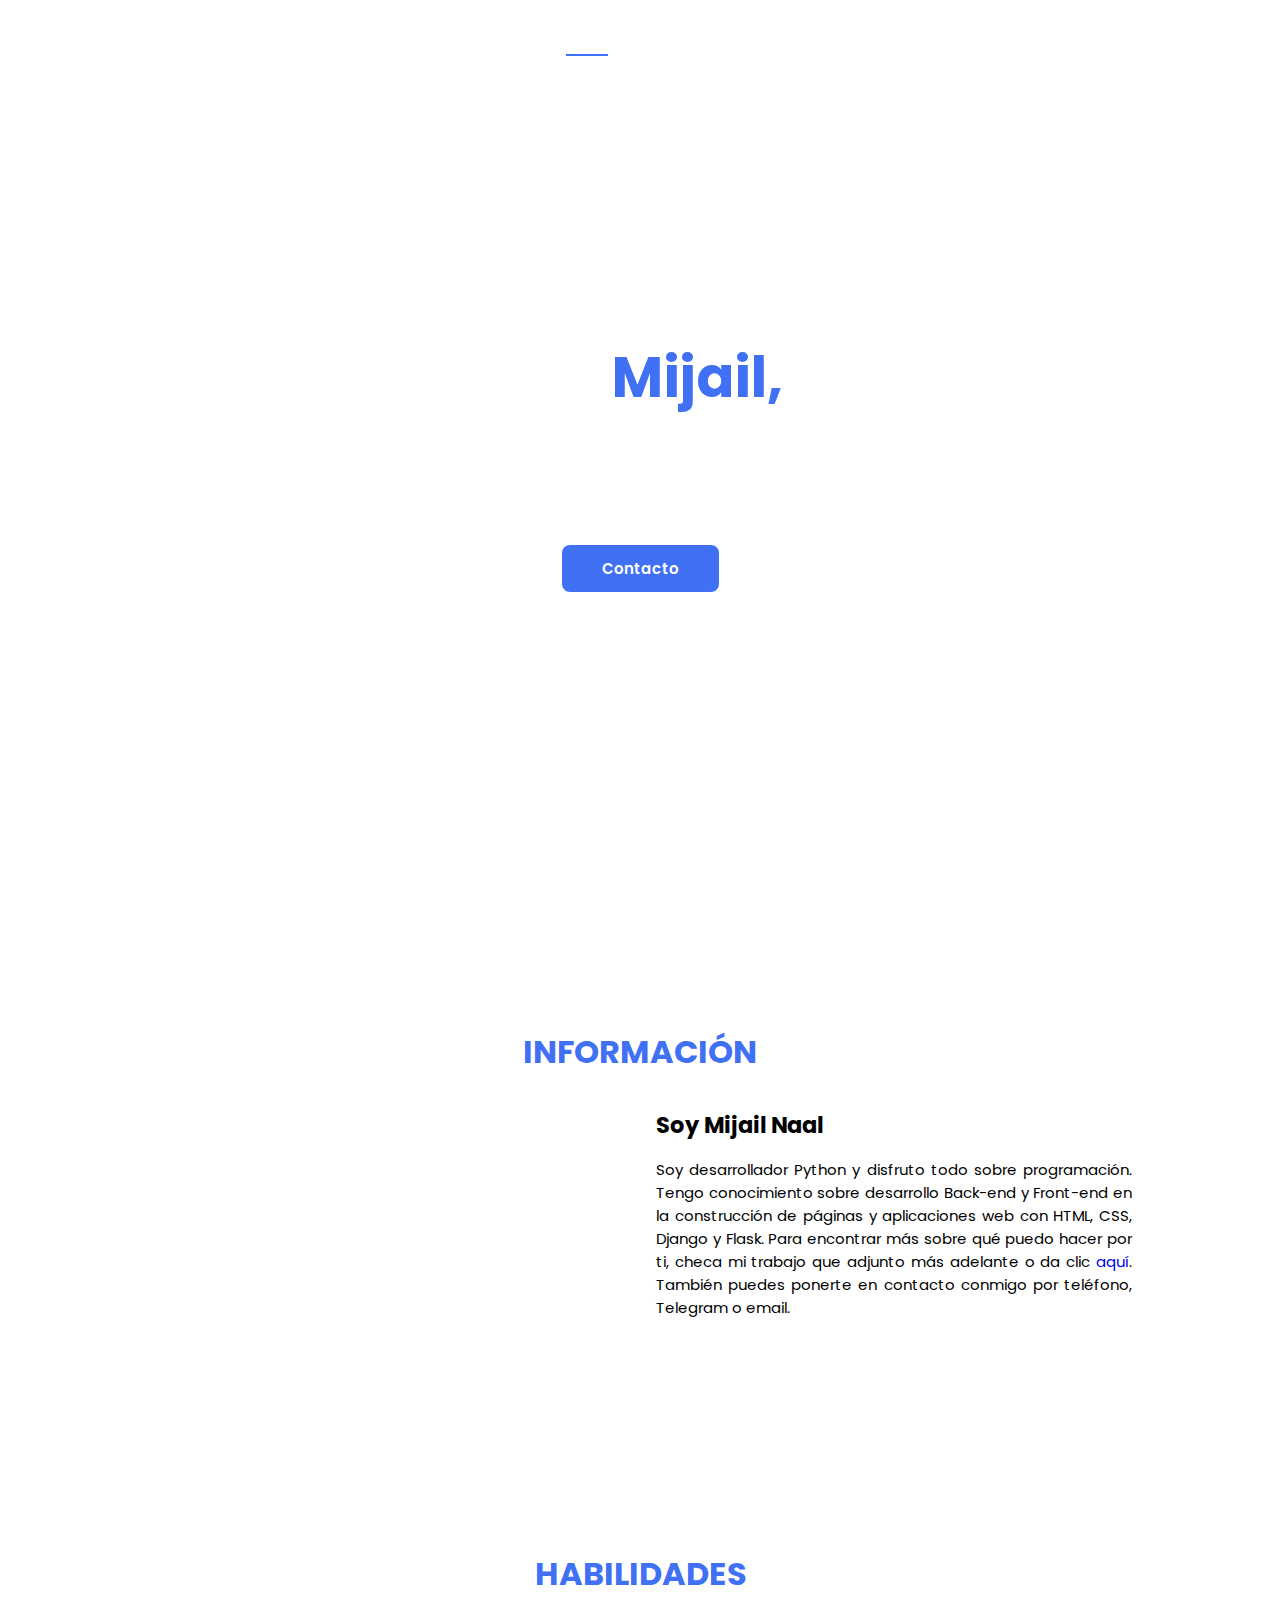
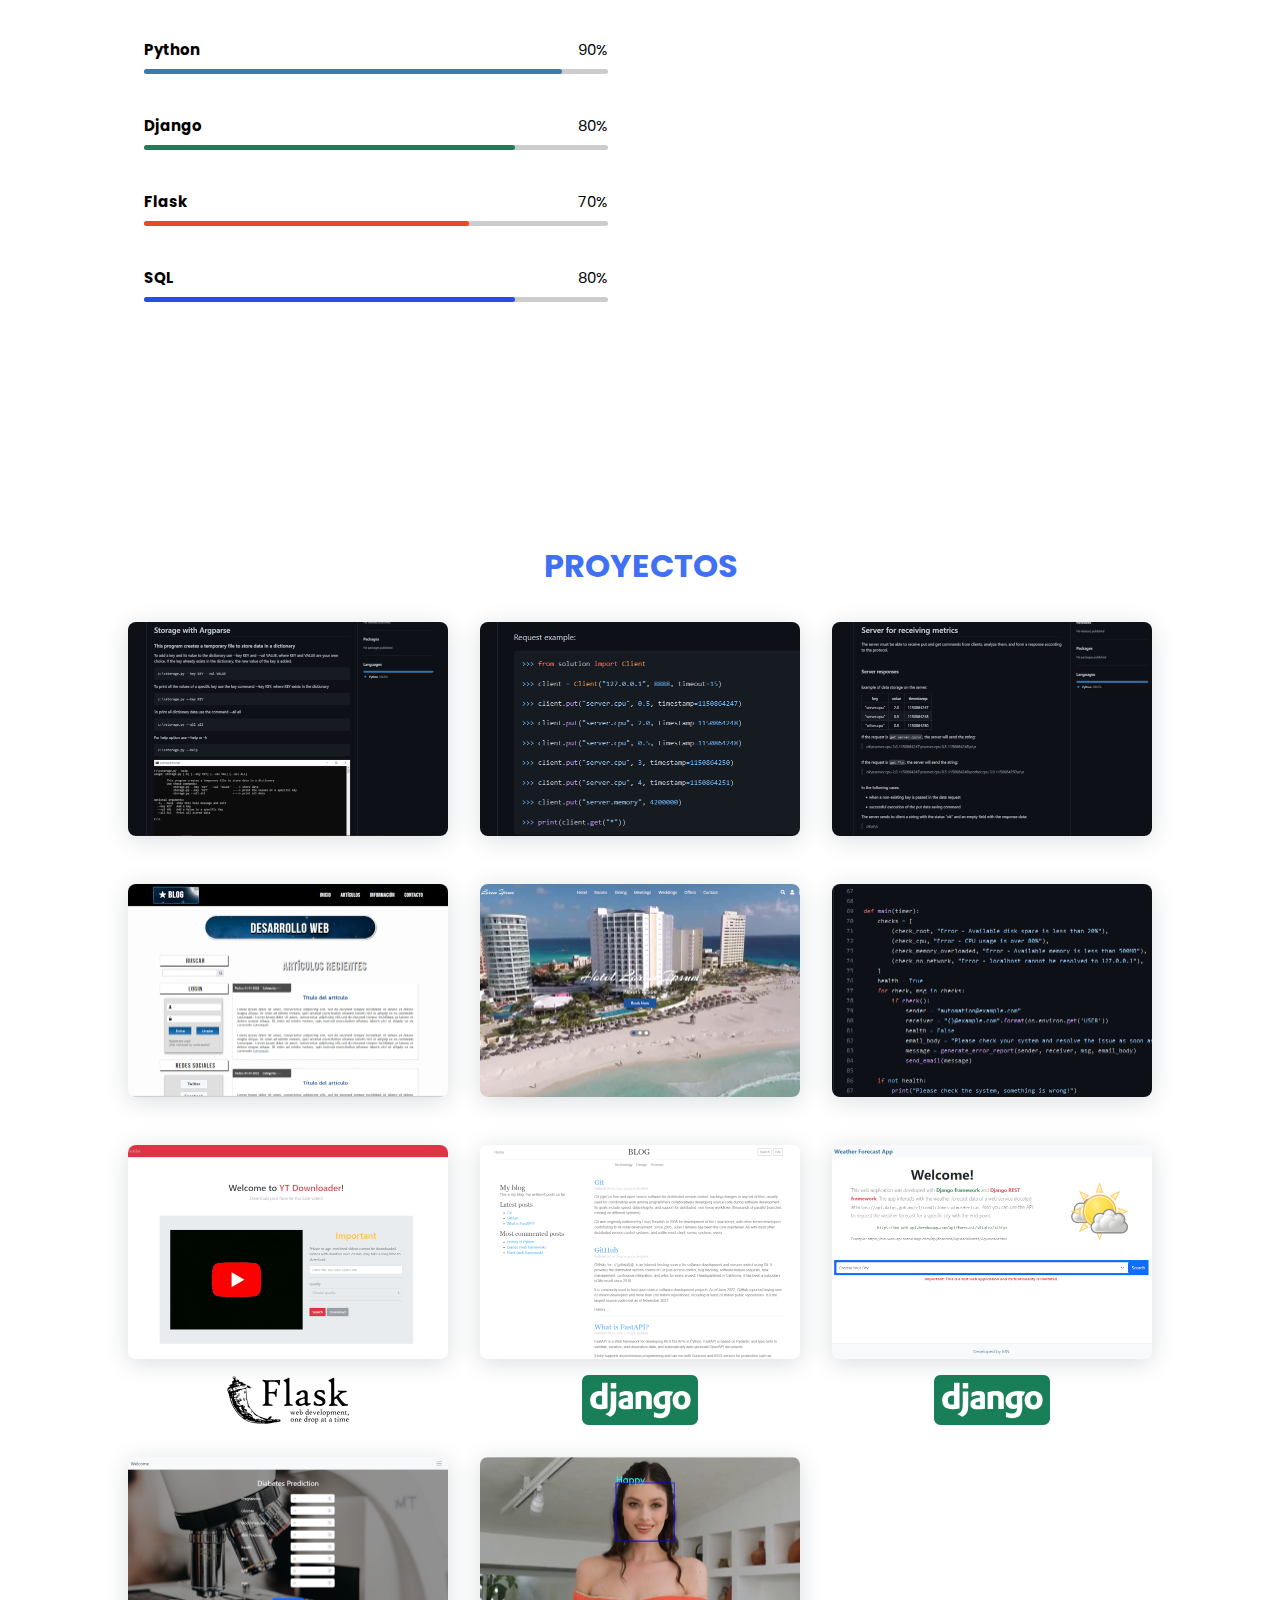
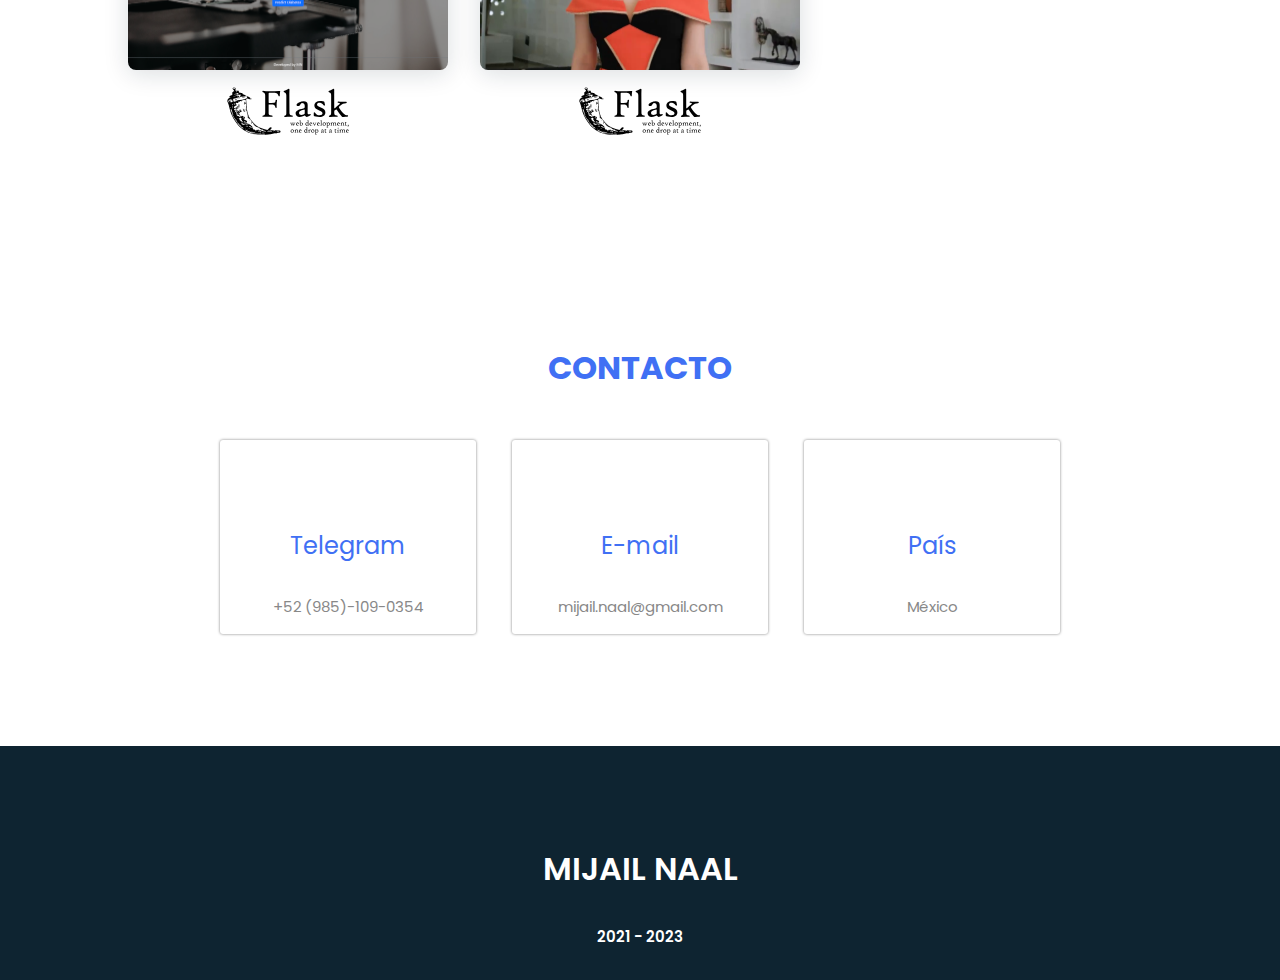
==== commit 4b864ee3: "update 26042023" ====
--- a/es.html
+++ b/es.html
@@ -9,8 +9,8 @@
     <link rel="stylesheet" href="assets/css/styles.css">
 
     <!-- =====BOX ICONS===== -->
-    <link href='https://cdn.jsdelivr.net/npm/boxicons@2.0.5/css/boxicons.min.css' rel='stylesheet'>
-    <link rel="stylesheet" href="https://cdnjs.cloudflare.com/ajax/libs/font-awesome/5.15.4/css/all.min.css">
+    <link rel="stylesheet" href="https://cdnjs.cloudflare.com/ajax/libs/boxicons/2.1.4/css/boxicons.min.css" integrity="sha512-cn16Qw8mzTBKpu08X0fwhTSv02kK/FojjNLz0bwp2xJ4H+yalwzXKFw/5cLzuBZCxGWIA+95X4skzvo8STNtSg==" crossorigin="anonymous" referrerpolicy="no-referrer" />
+    <link rel="stylesheet" href="https://cdnjs.cloudflare.com/ajax/libs/font-awesome/6.2.1/css/all.min.css" integrity="sha512-MV7K8+y+gLIBoVD59lQIYicR65iaqukzvf/nwasF0nqhPay5w/9lJmVM2hMDcnK1OnMGCdVK+iQrJ7lzPJQd1w==" crossorigin="anonymous" referrerpolicy="no-referrer" />
 
     <title>Portafolio MIJAIL NAAL</title>
 </head>
@@ -48,8 +48,8 @@
                     <a href="#contact" class="button button__transition">Contacto</a>
                 </div>
                 <div class="home__social">
-                    <a href="#contact" class="home__social-icon"><i class='bx bx-mail-send'></i></a>
-                    <a href="https://github.com/MIJAIL-NAAL" target="_blank" class="home__social-icon"><i
+                    <a href="#contact" class="home__social-icon" title="Contact"><i class='bx bx-mail-send'></i></a>
+                    <a href="https://github.com/MIJAIL-NAAL" target="_blank" class="home__social-icon" title="GitHub"><i
                             class='bx bxl-github'></i></a>
                     <a href="index.html" class="home__social-icon" title="English"><i class="bx bx-world"></i></a>
                 </div>
@@ -66,17 +66,12 @@
                 <div>
                     <h2 class="about__subtitle">Soy Mijail Naal</h2>
                     <p class="about__text">Soy desarrollador Python y disfruto todo sobre programación. Tengo
-                        conocimiento sobre desarrollo Back-end y Front-end en la construcción de páginas, sitios y aplicaciones 
-                        web con HTML, CSS, Django y JS. Para encontrar más sobre qué puedo hacer por ti, checa mi trabajo que adjunto más
+                        conocimiento sobre desarrollo Back-end y Front-end en la construcción de páginas y aplicaciones 
+                        web con HTML, CSS, Django y Flask. Para encontrar más sobre qué puedo hacer por ti, checa mi trabajo que adjunto más
                         adelante o da clic <a href="#work">aquí</a>. También puedes ponerte en contacto conmigo por
                         teléfono, Telegram o email.
                     </p>
                     <br>
-                    <div>
-                        <a download="" href="assets/cv/cv-esp.pdf" target="_blank" class="button">
-                            Descargar CV <i class="fas fa-download button__icon"></i>
-                        </a>
-                    </div>
                 </div>
             </div>
         </section>
@@ -97,32 +92,33 @@
                     </div>
                     <div class="skills__data">
                         <div class="skills__names">
-                            <h3 class="skills__name">HTML</h3>
+                            <h3 class="skills__name">Django</h3>
                             <span class="skills__number">80%</span>
                         </div>
                         <div class="skills__bar">
-                            <span class="skills__percentage skills__html"></span>
+                            <span class="skills__percentage skills__django"></span>
                         </div>
                     </div>
                     <div class="skills__data">
                         <div class="skills__names">
-
-                            <h3 class="skills__name">CSS</h3>
+                            <h3 class="skills__name">Flask</h3>
                             <span class="skills__number">70%</span>
                         </div>
                         <div class="skills__bar">
-                            <span class="skills__percentage skills__css"></span>
+                            <span class="skills__percentage skills__flask"></span>
                         </div>
                     </div>
                     <div class="skills__data">
                         <div class="skills__names">
-                            <h3 class="skills__name">Django</h3>
+
+                            <h3 class="skills__name">SQL</h3>
                             <span class="skills__number">80%</span>
                         </div>
                         <div class="skills__bar">
-                            <span class="skills__percentage skills__dj"></span>
-                        </div>
-                    </div>
+                            <span class="skills__percentage skills__sql"></span>
+                        </div>
+                    </div>
+                    
                 </div>
                 <div>
                     <img src="assets/img/skills.jpg" alt="" class="skills__img">
@@ -251,7 +247,7 @@
                             <h3>Downloader</h3>
                             <br>
                             <p>Web app</p>
-                            <a href="https://mn-apps.herokuapp.com/" target="_blank" class="btn">See more</a>
+                            <a href="https://yt.up.railway.app/" target="_blank" class="btn">See more</a>
                         </div>
                     </div>
                     <div class="tech-container">
@@ -285,12 +281,46 @@
                             <h3>with Django</h3>
                             <br>
                             <p>App REST-API</p>
-                            <a href="https://mn-web-api.herokuapp.com/" target="_blank" class="btn">See more</a>
+                            <a href="https://wforecast.onrender.com/" target="_blank" class="btn">See more</a>
                         </div>
                     </div>
                     <div class="tech-container">
                         <ul class="tech-ul">
                             <li class="tech-li-2"><img src="assets/img/logos/django.svg" alt=""></li>
+                        </ul>
+                    </div>
+                </div>
+                <div>
+                    <div class="work__img">
+                        <img src="assets/img/work/predictions.png" alt="">
+                        <div class="content">
+                            <h3>Predictions app</h3>
+                            <h3>with Flask</h3>
+                            <br>
+                            <p>Web App</p>
+                            <a href="https://github.com/MIJAIL-NAAL/ds-prediction" target="_blank" class="btn">Source code</a>
+                        </div>
+                    </div>
+                    <div class="tech-container">
+                        <ul class="tech-ul">
+                            <li class="tech-li-2"><img src="assets/img/logos/flask.svg" alt=""></li>
+                        </ul>
+                    </div>
+                </div>
+                <div>
+                    <div class="work__img">
+                        <img src="assets/img/work/ml-fer.png" alt="">
+                        <div class="content">
+                            <h3>Facial Expression</h3>
+                            <h3>Recognition</h3>
+                            <br>
+                            <p>ML project</p>
+                            <a href="https://github.com/MIJAIL-NAAL/ml-fer" target="_blank" class="btn">Source code</a>
+                        </div>
+                    </div>
+                    <div class="tech-container">
+                        <ul class="tech-ul">
+                            <li class="tech-li-2"><img src="assets/img/logos/flask.svg" alt=""></li>
                         </ul>
                     </div>
                 </div>
@@ -335,12 +365,12 @@
             <a href="index.html" class="footer__icon" title="Translate"><i class="bx bx-world"></i></a>
         </div>
         <p class="footer__title">MIJAIL NAAL</p>
-        <span></span>
-        <p class="footer__rights">Todos los derechos reservados</p>
+        <span>2021 - 2023</span>
+        <p class="footer__rights"></p>
     </footer>
 
     <!--===== SCROLL REVEAL =====-->
-    <script src="https://unpkg.com/scrollreveal"></script>
+    <script src="https://cdnjs.cloudflare.com/ajax/libs/scrollReveal.js/4.0.9/scrollreveal.min.js" integrity="sha512-Kr+RPfLjQ71E0cJ9nseJ6jwTrnmMnuSPnnsVQQ/ZYYCjOHKfJcWj8ILICXnvf9A7ZQChNzIbr9x/ZAxA6xAZlQ==" crossorigin="anonymous" referrerpolicy="no-referrer"></script>
 
     <!--===== MAIN JS =====-->
     <script src="assets/js/main.js"></script>
--- a/assets/css/styles.css
+++ b/assets/css/styles.css
@@ -326,17 +326,17 @@
   background-color: #3d79aa;
 }
 
-.skills__html{
+.skills__flask{
+  width: 70%;
+  background-color: #e54c21;
+}
+
+.skills__sql{
   width: 80%;
-  background-color: #e54c21;
-}
-
-.skills__css{
-  width: 70%;
   background-color: #264de4;
 }
 
-.skills__dj{
+.skills__django{
   width: 80%;
   /*background-color: #0c4b33;*/
   /*background-color: #38a179;*/
